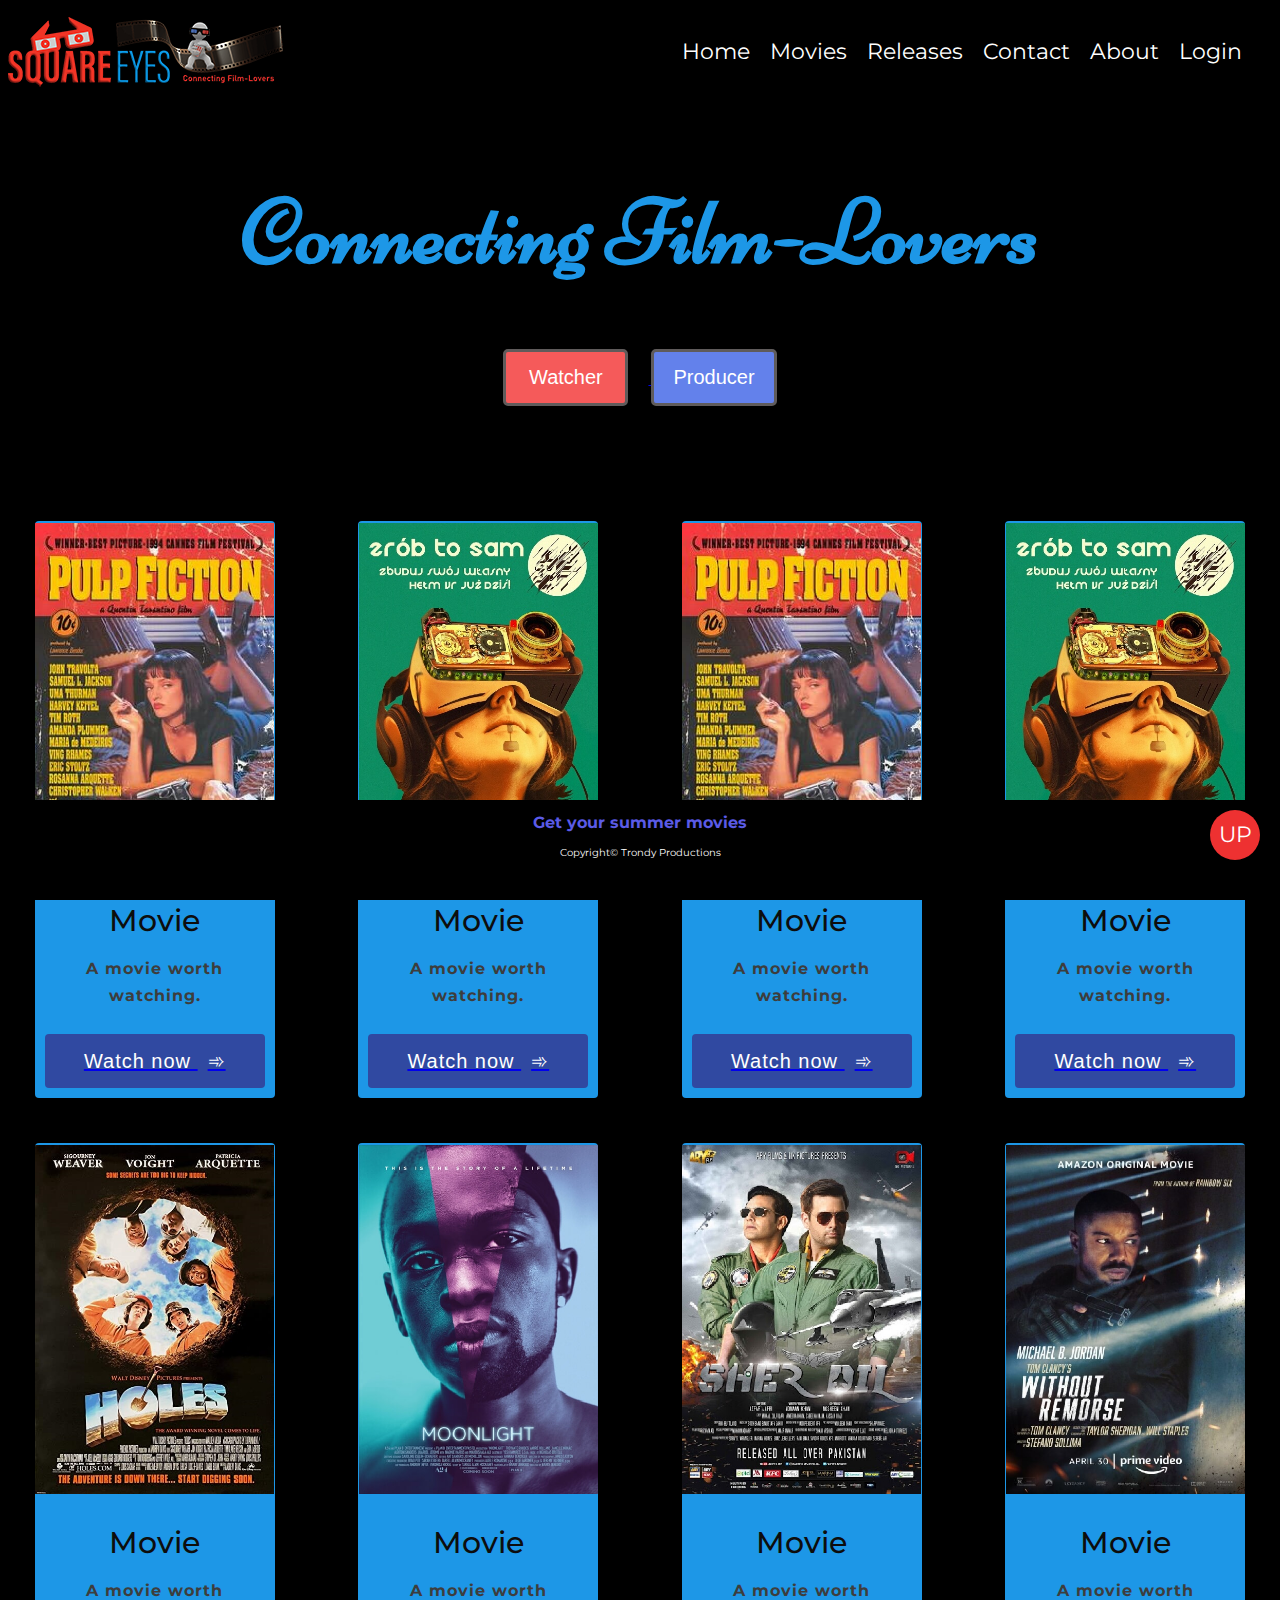
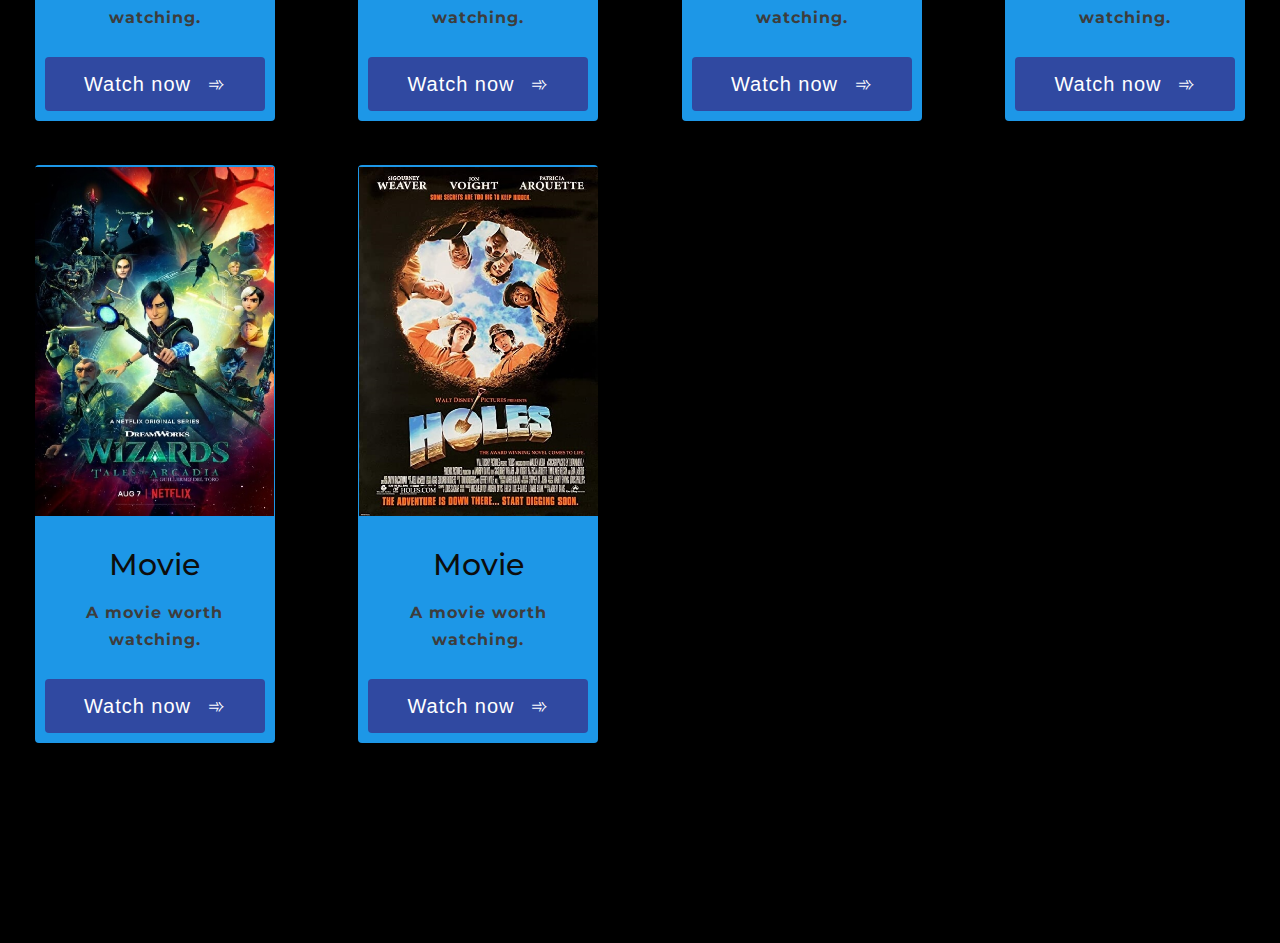
==== index.html @ c3e42aa1 "logo alt txt" ====
<!DOCTYPE html>
<html lang="en">
	<head>
		<meta charset="UTF-8" />
		<meta name="description" content="Streaming media content" />
		<meta name="keywords" content="Movies, Watch film, Share movies" />
		<meta name="author" content="Trondy" />
		<meta http-equiv="X-UA-Compatible" content="IE=edge" />
		<meta name="viewport" content="width=device-width, initial-scale=1.0" />
		<title>SquareEyes - Movies for every film lover</title>
		<meta
			name="description"
			content="Streaming high quality media content for millions of users worldwide! "
		/>

		<!-- Facebook Meta Tags -->
		<meta
			property="og:url"
			content="https://trondy-moviecentral.netlify.app/"
		/>
		<meta property="og:type" content="website" />
		<meta
			property="og:title"
			content="SquareEyes - Movies for every film lover"
		/>
		<meta
			property="og:description"
			content="Streaming high quality media content for millions of users worldwide! "
		/>
		<meta
			property="og:image"
			content="https://trondy-moviecentral.netlify.app/images/newlogo-dark.jpg"
		/>

		<!-- Twitter Meta Tags -->
		<meta name="twitter:card" content="summary_large_image" />
		<meta property="twitter:domain" content="trondy-moviecentral.netlify.app" />
		<meta
			property="twitter:url"
			content="https://trondy-moviecentral.netlify.app/"
		/>
		<meta
			name="twitter:title"
			content="SquareEyes - Movies for every film lover"
		/>
		<meta
			name="twitter:description"
			content="Streaming high quality media content for millions of users worldwide! "
		/>
		<meta
			name="twitter:image"
			content="https://trondy-moviecentral.netlify.app/images/newlogo-dark.jpg"
		/>
		<link rel="shortcut icon" type="image/png" href="Images/icon.png" />
		<link rel="stylesheet" href="/styles/nav.css" />
		<link rel="stylesheet" href="/styles/cards.css" />
		<link rel="stylesheet" href="/styles/main.css" />
		<script src="/js/script.js" defer></script>
	</head>
	<body>
		<nav class="navbar">
			<img src="images/squareeyeslogo.png" class="logo" alt="logo" />
			<a href="#" class="toggle-button">
				<span class="bar"></span>
				<span class="bar"></span>
				<span class="bar"></span>
				<span class="bar"></span>
			</a>
			<div class="navbar-links">
				<ul>
					<li><a href="index.html">Home</a></li>
					<li><a href="search.html">Movies</a></li>
					<li><a href="news.html">Releases</a></li>
					<li><a href="contact.html">Contact</a></li>
					<li><a href="about.html">About</a></li>
					<li><a href="login.html">Login</a></li>
				</ul>
			</div>
		</nav>
		<main>
			<section class="topper">
				<div class="h1slogan">
					<h1>Connecting Film-Lovers</h1>
				</div>
				<div class="btn-group">
					<a href="/login.html" target="_self">
						<button class="btn-login">Watcher</button>
					</a>
					<a href="/producer.html" target="_self">
						<button class="btn-producer">Producer</button>
					</a>
				</div>
			</section>

			<section class="grid">
				<div class="grid-item">
					<div class="card">
						<img class="card-img" src="./images/1.jpg" alt="Movie" />
						<div class="card-content">
							<h1 class="card-header">Movie</h1>
							<p class="card-text"> A movie worth watching. </p>
							<a href="/purchase.html" target="_self">
								<button class="card-btn"
									>Watch now <span>&#10174;</span></button
								></a
							>
						</div>
					</div>
				</div>
				<div class="grid-item">
					<div class="card">
						<img class="card-img" src="./images/2.jpg" alt="Movie" />
						<div class="card-content">
							<h1 class="card-header">Movie</h1>
							<p class="card-text"> A movie worth watching. </p>
							<a href="/purchase.html" target="_self">
								<button class="card-btn"
									>Watch now <span>&#10174;</span></button
								></a
							>
						</div>
					</div>
				</div>
				<div class="grid-item">
					<div class="card">
						<img class="card-img" src="./images/3.jpg" alt="Movie" />
						<div class="card-content">
							<h1 class="card-header">Movie</h1>
							<p class="card-text"> A movie worth watching. </p>
							<a href="/purchase.html" target="_self">
								<button class="card-btn"
									>Watch now <span>&#10174;</span></button
								></a
							>
						</div>
					</div>
				</div>
				<div class="grid-item">
					<div class="card">
						<img class="card-img" src="./images/4.jpg" alt="Movie" />
						<div class="card-content">
							<h1 class="card-header">Movie</h1>
							<p class="card-text"> A movie worth watching. </p>
							<a href="/purchase.html" target="_self">
								<button class="card-btn"
									>Watch now <span>&#10174;</span></button
								></a
							>
						</div>
					</div>
				</div>
				<div class="grid-item">
					<div class="card">
						<img class="card-img" src="./images/5.jpg" alt="Movie" />
						<div class="card-content">
							<h1 class="card-header">Movie</h1>
							<p class="card-text"> A movie worth watching. </p>
							<button class="card-btn">Watch now <span>&#10174;</span></button>
						</div>
					</div>
				</div>
				<div class="grid-item">
					<div class="card">
						<img class="card-img" src="./images/6.jpg" alt="Movie" />
						<div class="card-content">
							<h1 class="card-header">Movie</h1>
							<p class="card-text"> A movie worth watching. </p>
							<button class="card-btn">Watch now <span>&#10174;</span></button>
						</div>
					</div>
				</div>
				<div class="grid-item">
					<div class="card">
						<img class="card-img" src="./images/7.jpg" alt="Movie" />
						<div class="card-content">
							<h1 class="card-header">Movie</h1>
							<p class="card-text"> A movie worth watching. </p>
							<button class="card-btn">Watch now <span>&#10174;</span></button>
						</div>
					</div>
				</div>
				<div class="grid-item">
					<div class="card">
						<img class="card-img" src="./images/8.jpg" alt="Movie" />
						<div class="card-content">
							<h1 class="card-header">Movie</h1>
							<p class="card-text"> A movie worth watching. </p>
							<button class="card-btn">Watch now <span>&#10174;</span></button>
						</div>
					</div>
				</div>
				<div class="grid-item">
					<div class="card">
						<img class="card-img" src="./images/9.jpg" alt="Movie" />
						<div class="card-content">
							<h1 class="card-header">Movie</h1>
							<p class="card-text"> A movie worth watching. </p>
							<button class="card-btn">Watch now <span>&#10174;</span></button>
						</div>
					</div>
				</div>
				<div class="grid-item">
					<div class="card">
						<img class="card-img" src="./images/10.jpg" alt="Movie" />
						<div class="card-content">
							<h1 class="card-header">Movie</h1>
							<p class="card-text"> A movie worth watching. </p>
							<button class="card-btn">Watch now <span>&#10174;</span></button>
						</div>
					</div>
				</div>
			</section>
		</main>

		<footer>
			<section class="footer">
				<div>
					<h2 class="h2footer">Get your summer movies</h2>
					<p>Copyright&copy; Trondy Productions</p>
				</div>
			</section>
			<a class="gotop-btn" href="#">UP</a>
		</footer>
	</body>
</html>
---- styles/nav.css ----
@import url("https://fonts.googleapis.com/css2?family=Montserrat:ital,wght@0,700;1,600&display=swap");

html {
  box-sizing: border-box;
  font-size: 62.5%;
  scroll-behavior: smooth;
}

body {
  background-color: #000000;
  font-family: "Montserrat", sans-serif;
}
.navbar {
  display: flex;
  position: relative;
  justify-content: space-between;
  align-items: center;
  background-color: #000000;
  color: white;
  font-size: 22px;
}
.logo {
  display: flex;
  margin-right: 20px;
  cursor: pointer;
}

.navbar-links {
  height: 100%;
}

.navbar-links ul {
  display: flex;
  margin: 20px;
  padding: 0;
}

.navbar-links li {
  list-style: none;
}

.navbar-links li a {
  display: block;
  text-decoration: none;
  color: white;
  padding: 1rem;
}

.navbar-links li:hover,
.navbar-links.active {
  background-color: #b11421;
  border-radius: 5px;
}

.toggle-button {
  margin: 20px;
  position: absolute;
  top: 0.75rem;
  right: 1rem;
  display: none;
  flex-direction: column;
  justify-content: space-between;
  width: 28px;
  height: 28px;
}

.toggle-button .bar {
  height: 3px;
  width: 100%;
  background-color: white;
  border-radius: 10px;
}
.footer {
  display: block;
  place-items: center;
  position: fixed;
  left: 0;
  bottom: 0;
  width: 100%;
  height: 100px;
  background-color: black;
  color: white;
  font-family: "Montserrat", sans-serif;
  font-size: 10px;
  text-align: center;
}

.h2footer {
  font-size: 16px;
  color: #5b5be7;
}
.gotop-btn{
  position: fixed;
  width: 50px;
  height: 50px;
  background: #ee3131;
  bottom: 40px;
  right: 20px;
  border-radius: 25px;

  text-decoration: none;
  text-align: center;
  line-height: 50px;
  color: white;
  font-size: 22px;
}

/*----------------- separating the code -------*/

@media (max-width: 950px) {
  .navbar-links {
    font-size: 16px;
  }
  .logo {
    margin-left: 5px;
    margin-top: 5px;
    margin-bottom: 15px;
    width: 200px;
  }

@media (max-width: 730px) {
  .logo {
    margin-left: 5px;
    margin-top: 10px;
    width: 200px;
  }
  .navbar {
    flex-direction: column;
    align-items: flex-start;
  }

  .toggle-button {
    display: flex;
    margin-top: 20px;
    margin-right: 20px;
  }

  .navbar-links {
    display: none;
    width: 100%;
  }

  .navbar-links ul {
    width: 100%;
    flex-direction: column;
    font-size: 20px;
    line-height: 50px;
    text-decoration: underline;
  }

  .navbar-links ul li {
    text-align: center;
  }

  .navbar-links ul li a {
    padding: 0.5rem 1rem;
  }

  .navbar-links.active {
    display: flex;
  }

}
---- styles/cards.css ----
@import url("https://fonts.googleapis.com/css2?family=Montserrat:ital,wght@0,700;1,600&display=swap");

html {
	box-sizing: border-box;
	font-size: 62.5%;
}

body {
	background-color: #000000;
	font-family: "Montserrat", sans-serif;
	min-height: 100vh;
}

.grid {
	display: grid;
	margin-bottom: 200px;
	margin-top: 100px;
	justify-content: space-evenly;
	gap: 3rem;
	grid-template-columns: repeat(auto-fit, minmax(25rem, 1fr));
	align-items: center;
}

.grid-item {
	background-color: #1d97e7;
	border-radius: 0.4rem;
	overflow: hidden;
	/*box-shadow: 0 3rem 6rem #000000;*/
	cursor: pointer;
	transition: 0.5s;
	max-width: 240px;
	margin: 5% auto 0 auto;
}

.card {
	display: flex;
	flex-direction: column;
	max-height: 650px;
	max-width: 320px;
}

.card-img {
	display: block;
	width: auto;
	height: 349px;
	margin-top: 2px;
	object-fit: scale-down;
}

.card-content {
	padding: 1rem;
}

.card-header {
	font-family: "Montserrat", sans-serif;
	text-align: center;
	font-size: 3rem;
	font-weight: 500;
	color: #0d0d0d;
	margin-bottom: 1.5rem;
}

.card-text {
	font-family: "Montserrat", sans-serif;
	text-align: center;
	font-weight: bold;
	font-size: 1.6rem;
	letter-spacing: 0.1rem;
	line-height: 1.7;
	color: #3d3d3d;
	margin-bottom: 2.5rem;
}

.card-btn {
	display: block;
	width: 100%;
	padding: 1.5rem;
	font-size: 2rem;
	text-align: center;
	color: #ffffff;
	background-color: #3049a1;
	border: none;
	border-radius: 0.4rem;
	transition: 0.2s;
	cursor: pointer;
	letter-spacing: 0.1rem;
}

.card-btn span {
	margin-left: 1rem;
	transition: 0.2s;
}

.card-btn:hover,
.card-btn:active {
	background-color: #d81a00f6;
}

.card-btn:hover span,
.card-btn:active span {
	margin-left: 1.5rem;
}
@media only screen and (max-width: 550px) {
	.grid-item {
		width: 75%;
		padding-bottom: 40px;
		margin-bottom: 10em;
	}
	.card-img {
		display: block;
		width: auto;
		height: 349px;
		margin-top: 2px;
		object-fit: scale-down;
	}
	.grid {
		grid-template-columns: 1fr;
		grid-template-rows: 1fr 1fr 1fr 1fr 1fr 1fr;
		gap: 1rem;
	}
}
---- styles/main.css ----
@import url("https://fonts.googleapis.com/css2?family=Montserrat:ital,wght@0,700;1,600&display=swap");
@import url("https://fonts.googleapis.com/css2?family=Niconne&display=swap");
html {
	box-sizing: border-box;
	font-size: 62.5%;
}

body {
	background-color: #000000;
	font-family: "Montserrat", sans-serif;
}
.h1slogan {
	color: #1d97e7;
	font-family: "Niconne", cursive;
	font-size: 46px;
	text-align: center;
}
.btn-login {
	position: relative;
	background-color: #f55a5a;
	border: 3px solid #5f5b5b;
	color: #ffffff;
	font-size: 20px;
	width: 125px;
	padding: 14px 19px;
	cursor: pointer;
	border-radius: 5px;
	margin-right: 20px;
}
.btn-producer {
	position: relative;
	background-color: #6381eb;
	border: 3px solid #5f5b5b;
	color: #ffffff;
	font-size: 20px;
	padding: 14px 19px;
	cursor: pointer;
	border-radius: 5px;
}
.topper {
	display: grid;
	place-items: center;
	margin-top: 20px;
}

.btn-group button:hover {
	background-color: #bb1e2b;
}

@media (max-width: 650px) {
	.btn-group button {
		margin-top: 25px;
		width: fit-content;
		height: fit-content;
		font-size: 14px;
	}
	.topper {
		margin-top: 20px;
	}
	.h1slogan {
		font-size: 20px;
	}
}
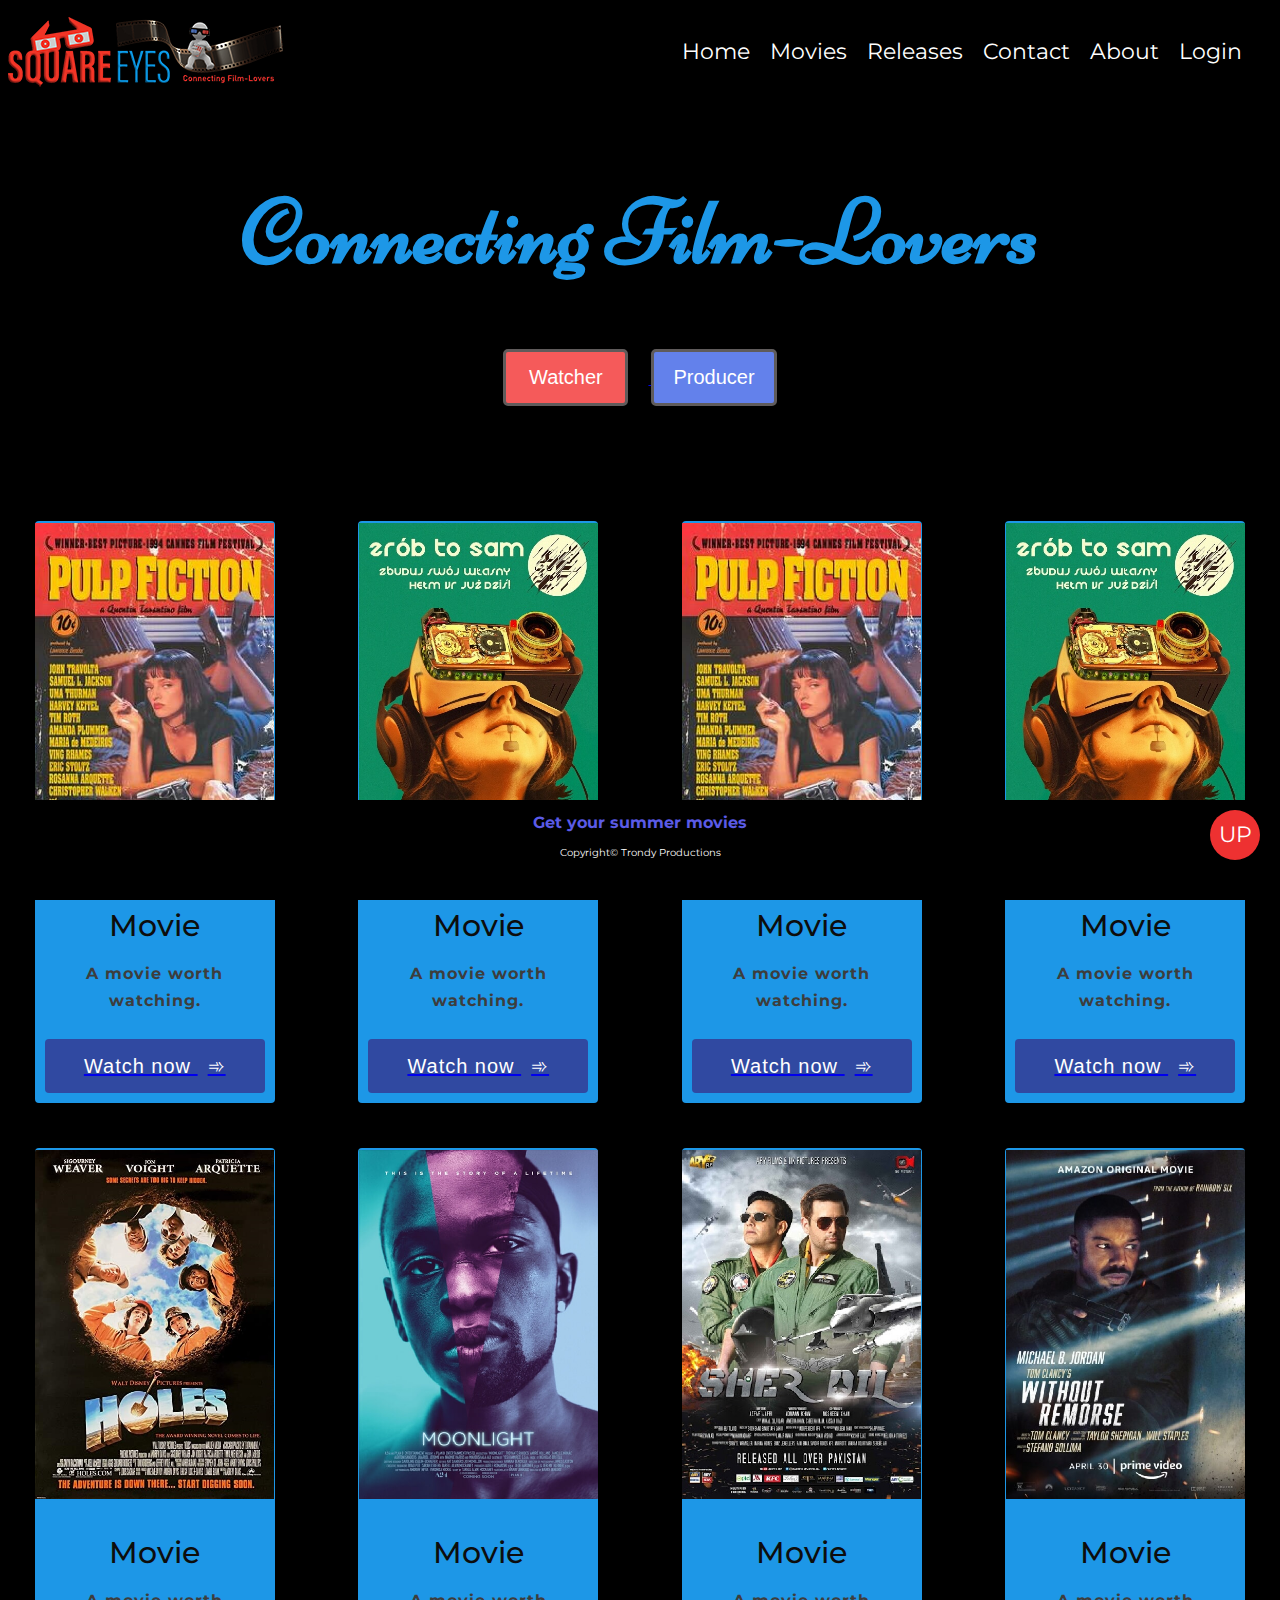
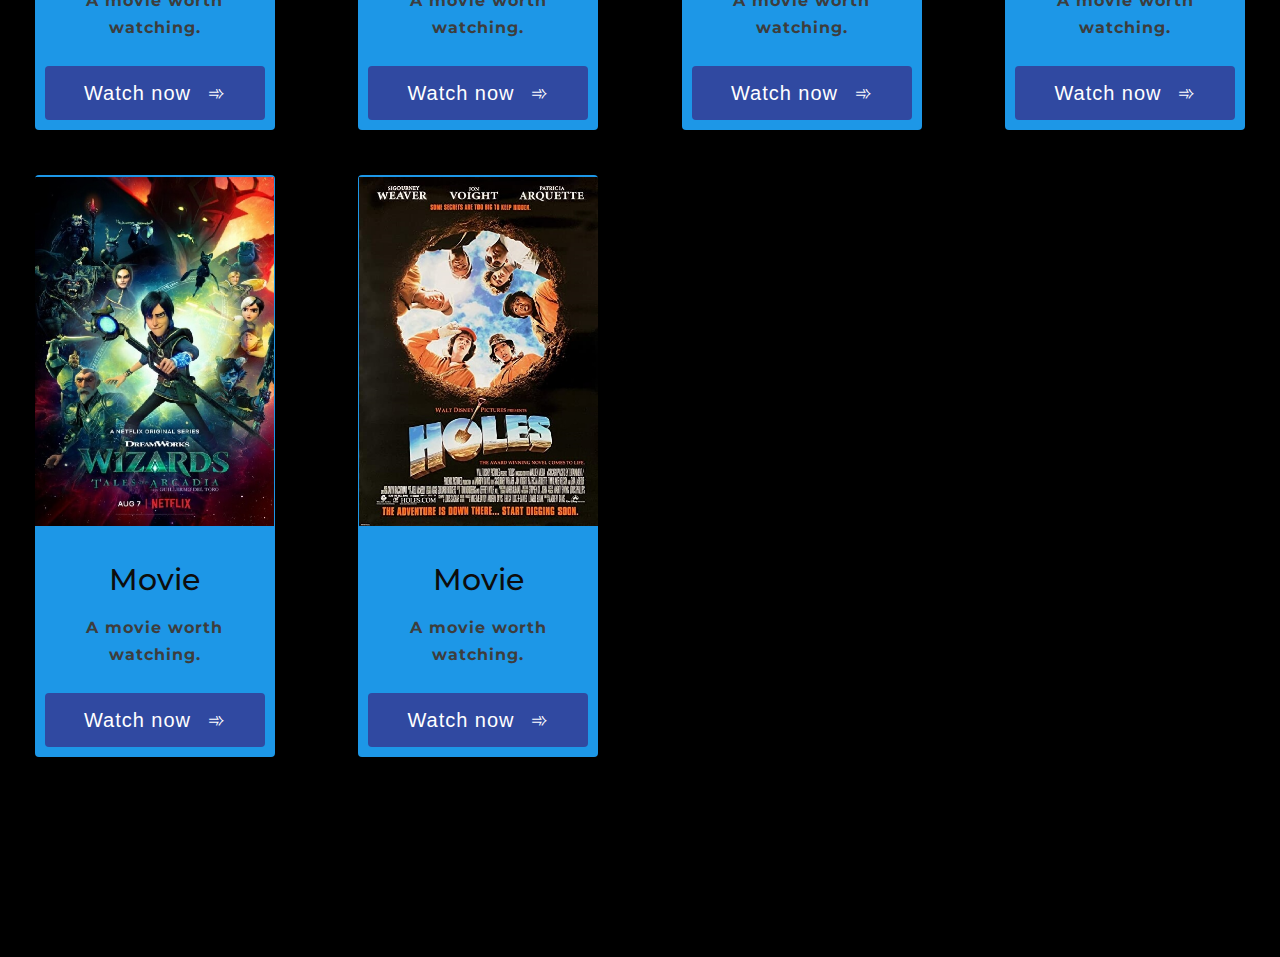
==== commit cf26d4fc: "fixed heading" ====
--- a/index.html
+++ b/index.html
@@ -97,7 +97,7 @@
 					<div class="card">
 						<img class="card-img" src="./images/1.jpg" alt="Movie" />
 						<div class="card-content">
-							<h1 class="card-header">Movie</h1>
+							<h2 class="card-header">Movie</h2>
 							<p class="card-text"> A movie worth watching. </p>
 							<a href="/purchase.html" target="_self">
 								<button class="card-btn"
@@ -111,7 +111,7 @@
 					<div class="card">
 						<img class="card-img" src="./images/2.jpg" alt="Movie" />
 						<div class="card-content">
-							<h1 class="card-header">Movie</h1>
+							<h2 class="card-header">Movie</h2>
 							<p class="card-text"> A movie worth watching. </p>
 							<a href="/purchase.html" target="_self">
 								<button class="card-btn"
@@ -125,7 +125,7 @@
 					<div class="card">
 						<img class="card-img" src="./images/3.jpg" alt="Movie" />
 						<div class="card-content">
-							<h1 class="card-header">Movie</h1>
+							<h2 class="card-header">Movie</h2>
 							<p class="card-text"> A movie worth watching. </p>
 							<a href="/purchase.html" target="_self">
 								<button class="card-btn"
@@ -139,7 +139,7 @@
 					<div class="card">
 						<img class="card-img" src="./images/4.jpg" alt="Movie" />
 						<div class="card-content">
-							<h1 class="card-header">Movie</h1>
+							<h2 class="card-header">Movie</h2>
 							<p class="card-text"> A movie worth watching. </p>
 							<a href="/purchase.html" target="_self">
 								<button class="card-btn"
@@ -153,7 +153,7 @@
 					<div class="card">
 						<img class="card-img" src="./images/5.jpg" alt="Movie" />
 						<div class="card-content">
-							<h1 class="card-header">Movie</h1>
+							<h2 class="card-header">Movie</h2>
 							<p class="card-text"> A movie worth watching. </p>
 							<button class="card-btn">Watch now <span>&#10174;</span></button>
 						</div>
@@ -163,7 +163,7 @@
 					<div class="card">
 						<img class="card-img" src="./images/6.jpg" alt="Movie" />
 						<div class="card-content">
-							<h1 class="card-header">Movie</h1>
+							<h2 class="card-header">Movie</h2>
 							<p class="card-text"> A movie worth watching. </p>
 							<button class="card-btn">Watch now <span>&#10174;</span></button>
 						</div>
@@ -173,7 +173,7 @@
 					<div class="card">
 						<img class="card-img" src="./images/7.jpg" alt="Movie" />
 						<div class="card-content">
-							<h1 class="card-header">Movie</h1>
+							<h2 class="card-header">Movie</h2>
 							<p class="card-text"> A movie worth watching. </p>
 							<button class="card-btn">Watch now <span>&#10174;</span></button>
 						</div>
@@ -183,7 +183,7 @@
 					<div class="card">
 						<img class="card-img" src="./images/8.jpg" alt="Movie" />
 						<div class="card-content">
-							<h1 class="card-header">Movie</h1>
+							<h2 class="card-header">Movie</h2>
 							<p class="card-text"> A movie worth watching. </p>
 							<button class="card-btn">Watch now <span>&#10174;</span></button>
 						</div>
@@ -193,7 +193,7 @@
 					<div class="card">
 						<img class="card-img" src="./images/9.jpg" alt="Movie" />
 						<div class="card-content">
-							<h1 class="card-header">Movie</h1>
+							<h2 class="card-header">Movie</h2>
 							<p class="card-text"> A movie worth watching. </p>
 							<button class="card-btn">Watch now <span>&#10174;</span></button>
 						</div>
@@ -203,7 +203,7 @@
 					<div class="card">
 						<img class="card-img" src="./images/10.jpg" alt="Movie" />
 						<div class="card-content">
-							<h1 class="card-header">Movie</h1>
+							<h2 class="card-header">Movie</h2>
 							<p class="card-text"> A movie worth watching. </p>
 							<button class="card-btn">Watch now <span>&#10174;</span></button>
 						</div>
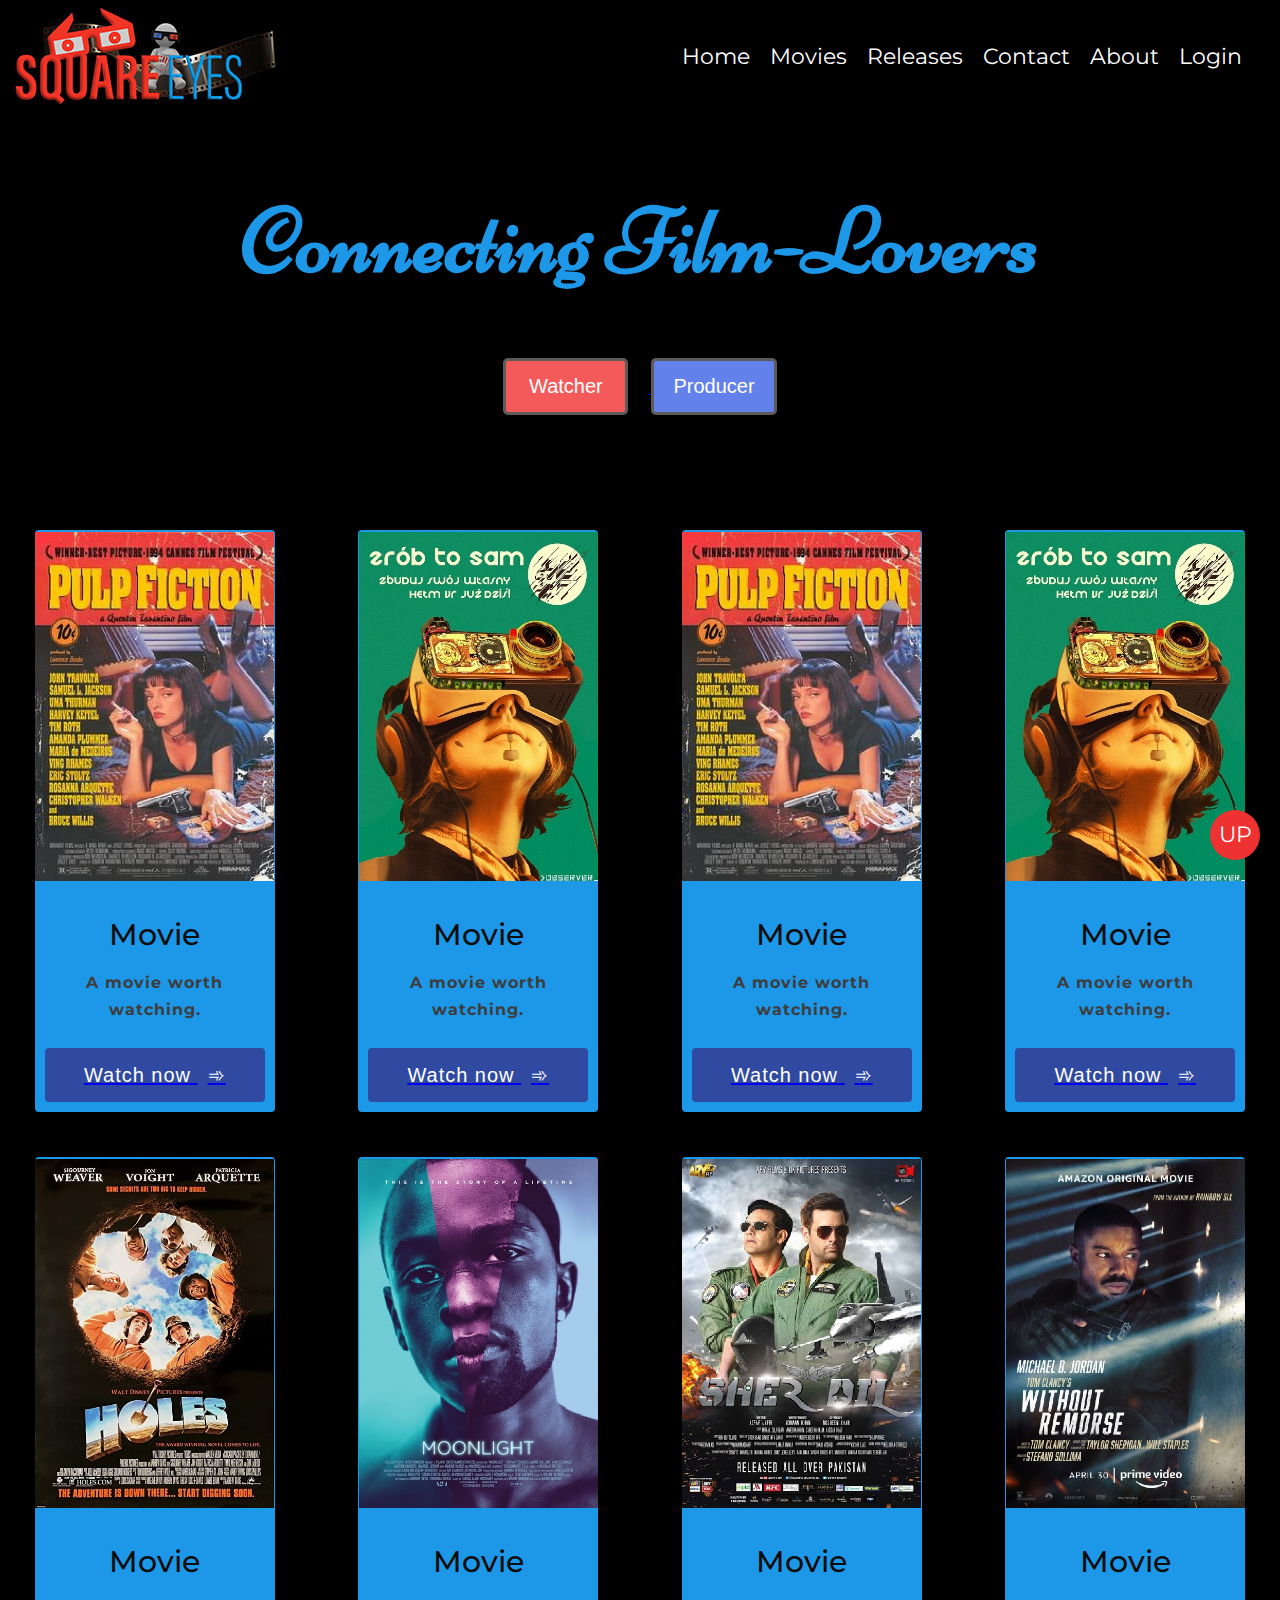
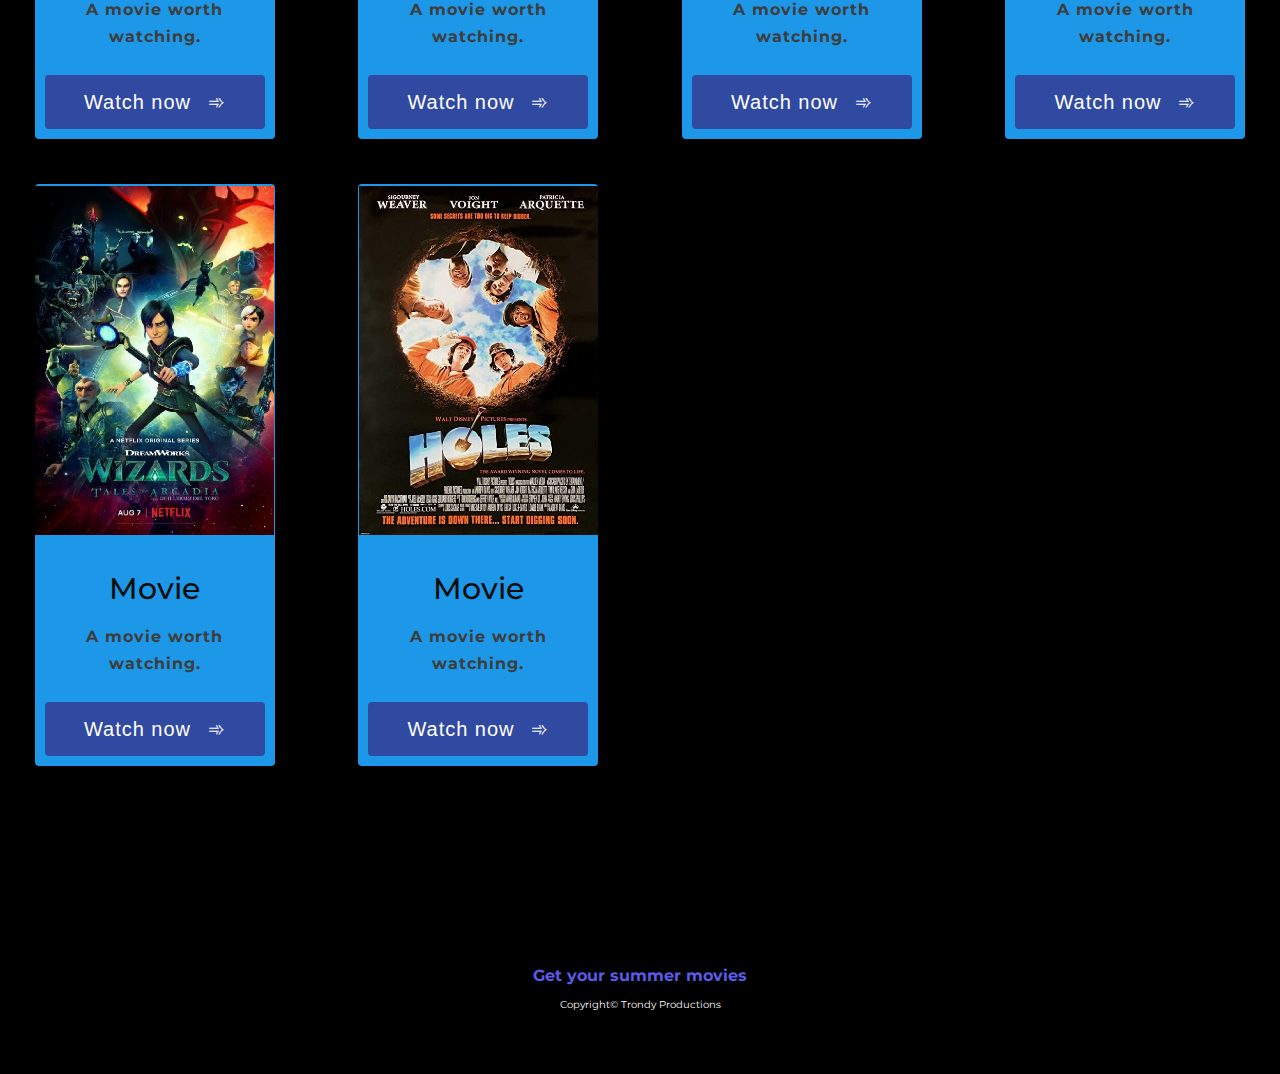
==== commit af7766df: "meta limited" ====
--- a/index.html
+++ b/index.html
@@ -7,49 +7,10 @@
 		<meta name="author" content="Trondy" />
 		<meta http-equiv="X-UA-Compatible" content="IE=edge" />
 		<meta name="viewport" content="width=device-width, initial-scale=1.0" />
-		<title>SquareEyes - Movies for every film lover</title>
+		<title>SquareEyes - Connecting Film-Lovers</title>
 		<meta
 			name="description"
-			content="Streaming high quality media content for millions of users worldwide! "
-		/>
-
-		<!-- Facebook Meta Tags -->
-		<meta
-			property="og:url"
-			content="https://trondy-moviecentral.netlify.app/"
-		/>
-		<meta property="og:type" content="website" />
-		<meta
-			property="og:title"
-			content="SquareEyes - Movies for every film lover"
-		/>
-		<meta
-			property="og:description"
-			content="Streaming high quality media content for millions of users worldwide! "
-		/>
-		<meta
-			property="og:image"
-			content="https://trondy-moviecentral.netlify.app/images/newlogo-dark.jpg"
-		/>
-
-		<!-- Twitter Meta Tags -->
-		<meta name="twitter:card" content="summary_large_image" />
-		<meta property="twitter:domain" content="trondy-moviecentral.netlify.app" />
-		<meta
-			property="twitter:url"
-			content="https://trondy-moviecentral.netlify.app/"
-		/>
-		<meta
-			name="twitter:title"
-			content="SquareEyes - Movies for every film lover"
-		/>
-		<meta
-			name="twitter:description"
-			content="Streaming high quality media content for millions of users worldwide! "
-		/>
-		<meta
-			name="twitter:image"
-			content="https://trondy-moviecentral.netlify.app/images/newlogo-dark.jpg"
+			content="Streaming high quality media content for millions of users worldwide"
 		/>
 		<link rel="shortcut icon" type="image/png" href="Images/icon.png" />
 		<link rel="stylesheet" href="/styles/nav.css" />
--- a/styles/nav.css
+++ b/styles/nav.css
@@ -9,6 +9,7 @@
 body {
   background-color: #000000;
   font-family: "Montserrat", sans-serif;
+  min-height: 100vh;
 }
 .navbar {
   display: flex;
@@ -73,7 +74,6 @@
 .footer {
   display: block;
   place-items: center;
-  position: fixed;
   left: 0;
   bottom: 0;
   width: 100%;
@@ -159,5 +159,5 @@
   .navbar-links.active {
     display: flex;
   }
-
+  
 }--- a/styles/main.css
+++ b/styles/main.css
@@ -8,6 +8,7 @@
 body {
 	background-color: #000000;
 	font-family: "Montserrat", sans-serif;
+	min-height: 100vh;
 }
 .h1slogan {
 	color: #1d97e7;
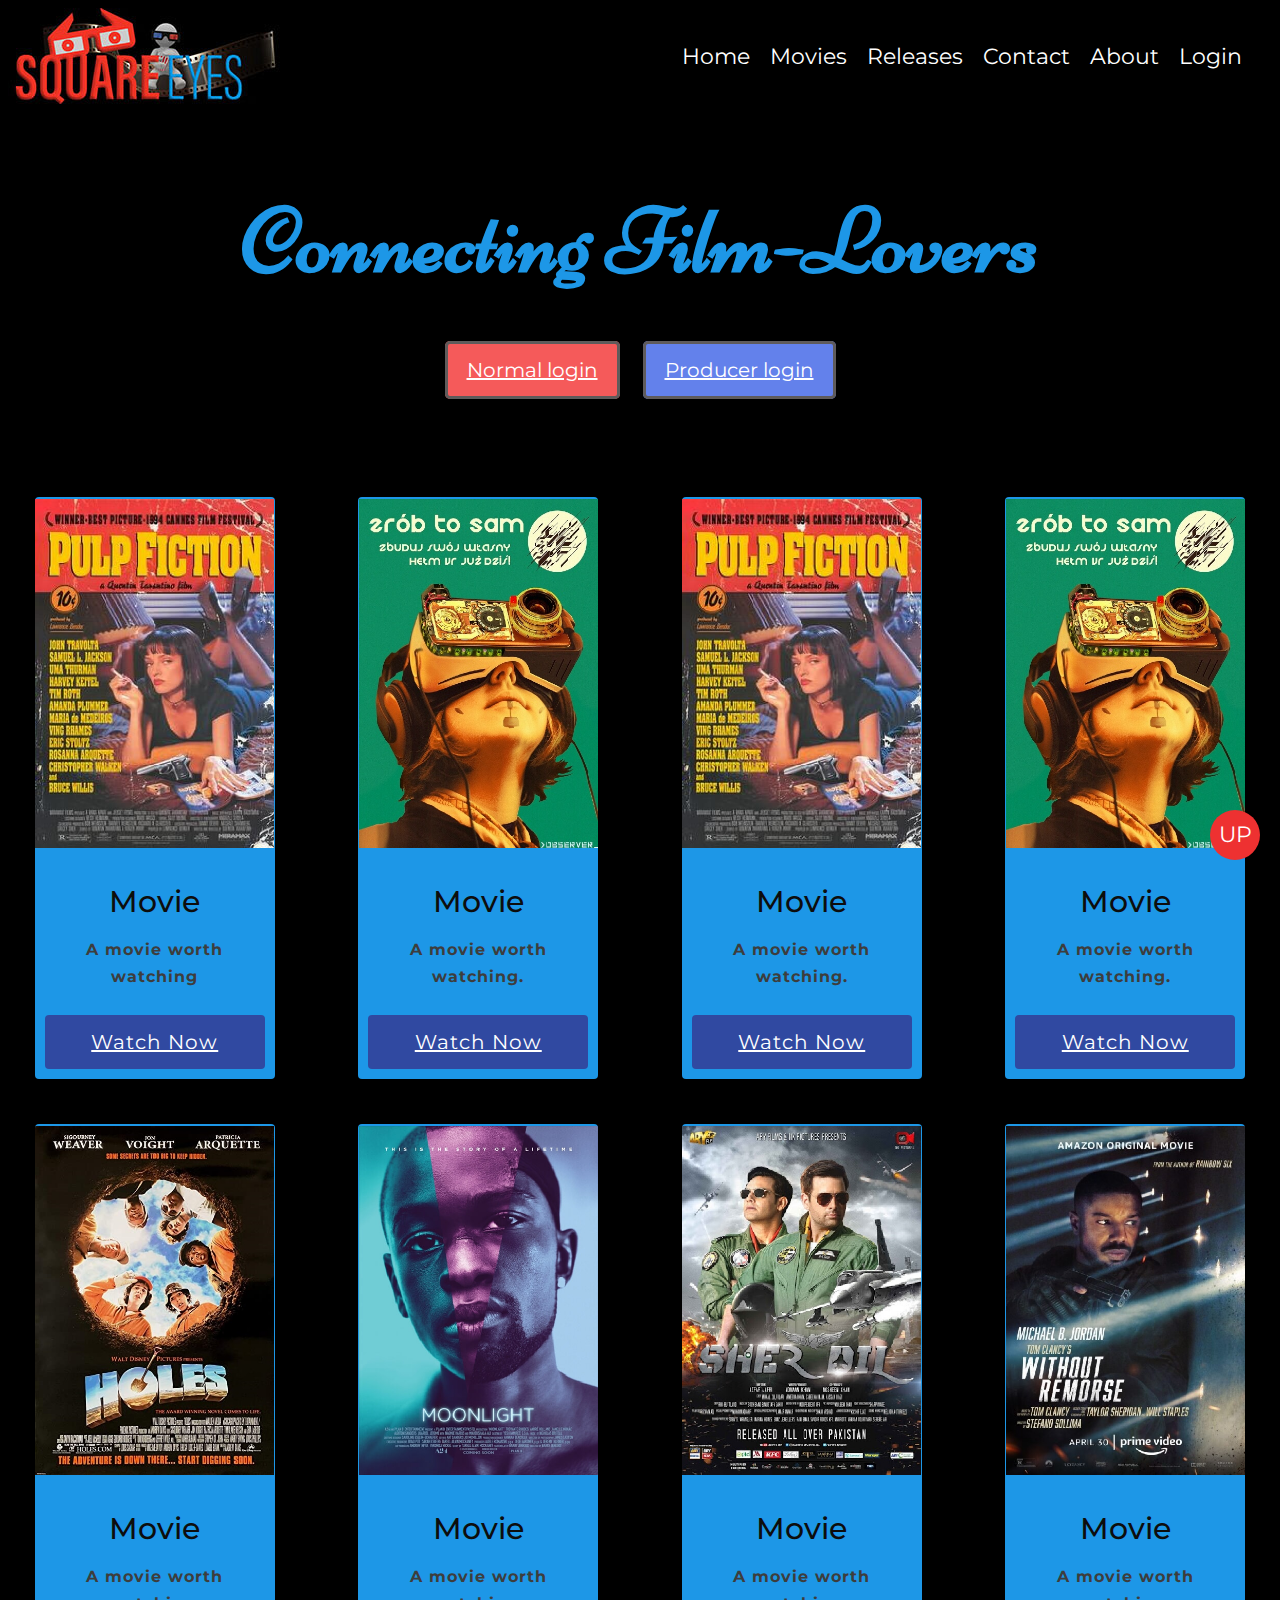
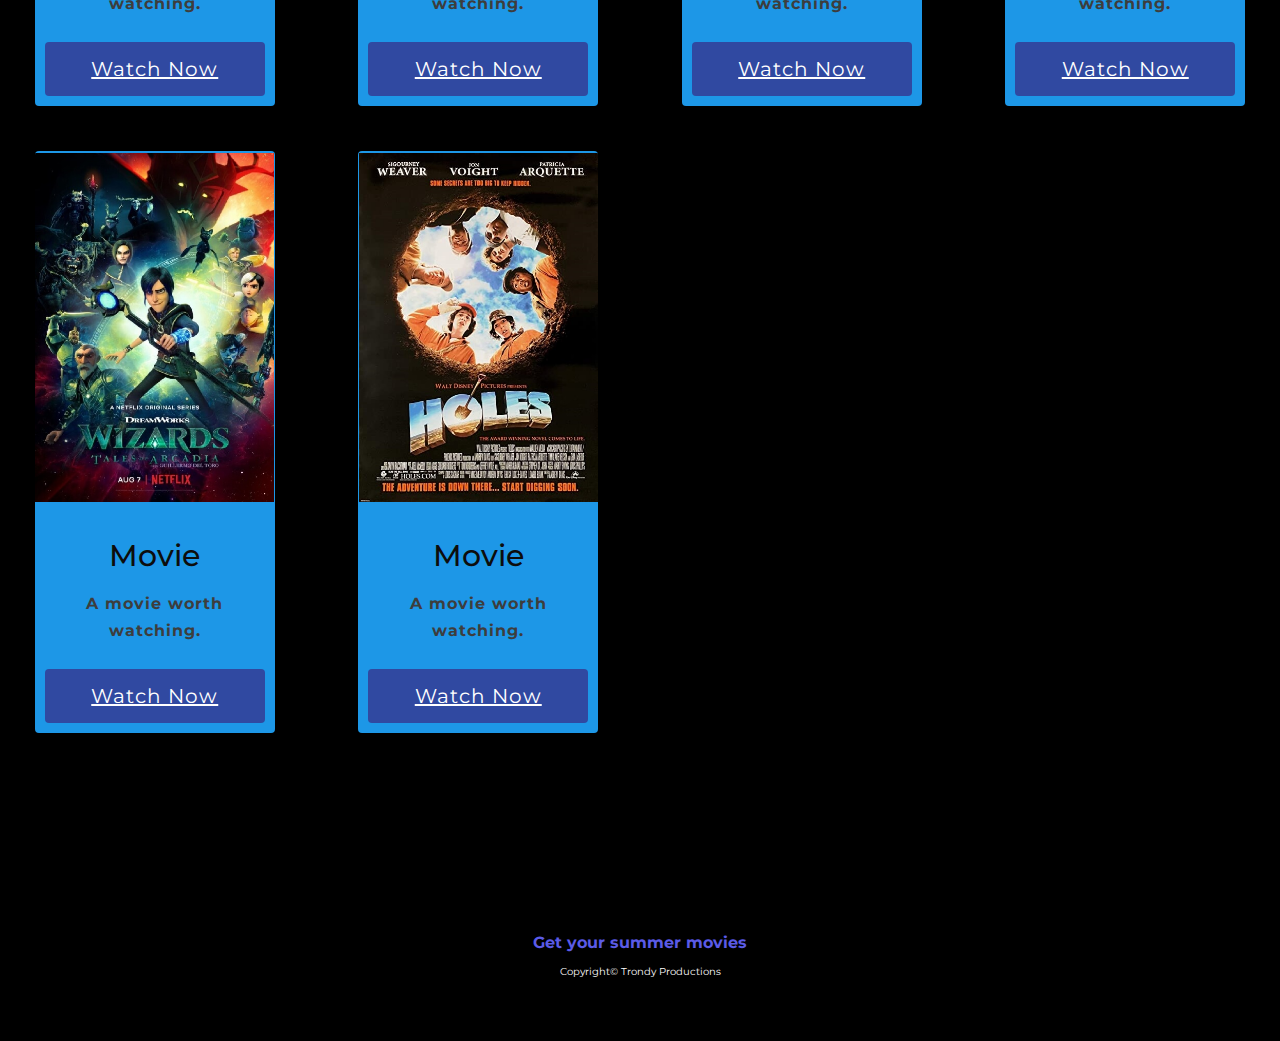
==== commit 4e642036: "index" ====
--- a/index.html
+++ b/index.html
@@ -44,12 +44,8 @@
 					<h1>Connecting Film-Lovers</h1>
 				</div>
 				<div class="btn-group">
-					<a href="/login.html" target="_self">
-						<button class="btn-login">Watcher</button>
-					</a>
-					<a href="/producer.html" target="_self">
-						<button class="btn-producer">Producer</button>
-					</a>
+					<a href="/login.html" class="btn-login">Normal login</a>
+					<a href="/producer.html" class="btn-producer">Producer login</a>
 				</div>
 			</section>
 
@@ -59,12 +55,8 @@
 						<img class="card-img" src="./images/1.jpg" alt="Movie" />
 						<div class="card-content">
 							<h2 class="card-header">Movie</h2>
-							<p class="card-text"> A movie worth watching. </p>
-							<a href="/purchase.html" target="_self">
-								<button class="card-btn"
-									>Watch now <span>&#10174;</span></button
-								></a
-							>
+							<p class="card-text"> A movie worth watching </p>
+							<a href="/purchase.html" class="card-btn">Watch Now</a>
 						</div>
 					</div>
 				</div>
@@ -74,11 +66,7 @@
 						<div class="card-content">
 							<h2 class="card-header">Movie</h2>
 							<p class="card-text"> A movie worth watching. </p>
-							<a href="/purchase.html" target="_self">
-								<button class="card-btn"
-									>Watch now <span>&#10174;</span></button
-								></a
-							>
+							<a href="/purchase.html" class="card-btn">Watch Now</a>
 						</div>
 					</div>
 				</div>
@@ -88,11 +76,7 @@
 						<div class="card-content">
 							<h2 class="card-header">Movie</h2>
 							<p class="card-text"> A movie worth watching. </p>
-							<a href="/purchase.html" target="_self">
-								<button class="card-btn"
-									>Watch now <span>&#10174;</span></button
-								></a
-							>
+							<a href="/purchase.html" class="card-btn">Watch Now</a>
 						</div>
 					</div>
 				</div>
@@ -102,11 +86,7 @@
 						<div class="card-content">
 							<h2 class="card-header">Movie</h2>
 							<p class="card-text"> A movie worth watching. </p>
-							<a href="/purchase.html" target="_self">
-								<button class="card-btn"
-									>Watch now <span>&#10174;</span></button
-								></a
-							>
+							<a href="/purchase.html" class="card-btn">Watch Now</a>
 						</div>
 					</div>
 				</div>
@@ -116,7 +96,7 @@
 						<div class="card-content">
 							<h2 class="card-header">Movie</h2>
 							<p class="card-text"> A movie worth watching. </p>
-							<button class="card-btn">Watch now <span>&#10174;</span></button>
+							<a href="/purchase.html" class="card-btn">Watch Now</a>
 						</div>
 					</div>
 				</div>
@@ -126,7 +106,7 @@
 						<div class="card-content">
 							<h2 class="card-header">Movie</h2>
 							<p class="card-text"> A movie worth watching. </p>
-							<button class="card-btn">Watch now <span>&#10174;</span></button>
+							<a href="/purchase.html" class="card-btn">Watch Now</a>
 						</div>
 					</div>
 				</div>
@@ -136,7 +116,7 @@
 						<div class="card-content">
 							<h2 class="card-header">Movie</h2>
 							<p class="card-text"> A movie worth watching. </p>
-							<button class="card-btn">Watch now <span>&#10174;</span></button>
+							<a href="/purchase.html" class="card-btn">Watch Now</a>
 						</div>
 					</div>
 				</div>
@@ -146,7 +126,7 @@
 						<div class="card-content">
 							<h2 class="card-header">Movie</h2>
 							<p class="card-text"> A movie worth watching. </p>
-							<button class="card-btn">Watch now <span>&#10174;</span></button>
+							<a href="/purchase.html" class="card-btn">Watch Now</a>
 						</div>
 					</div>
 				</div>
@@ -156,7 +136,7 @@
 						<div class="card-content">
 							<h2 class="card-header">Movie</h2>
 							<p class="card-text"> A movie worth watching. </p>
-							<button class="card-btn">Watch now <span>&#10174;</span></button>
+							<a href="/purchase.html" class="card-btn">Watch Now</a>
 						</div>
 					</div>
 				</div>
@@ -166,7 +146,7 @@
 						<div class="card-content">
 							<h2 class="card-header">Movie</h2>
 							<p class="card-text"> A movie worth watching. </p>
-							<button class="card-btn">Watch now <span>&#10174;</span></button>
+							<a href="/purchase.html" class="card-btn">Watch Now</a>
 						</div>
 					</div>
 				</div>
--- a/styles/cards.css
+++ b/styles/cards.css
@@ -73,7 +73,6 @@
 
 .card-btn {
 	display: block;
-	width: 100%;
 	padding: 1.5rem;
 	font-size: 2rem;
 	text-align: center;
@@ -86,20 +85,11 @@
 	letter-spacing: 0.1rem;
 }
 
-.card-btn span {
-	margin-left: 1rem;
-	transition: 0.2s;
-}
-
 .card-btn:hover,
 .card-btn:active {
 	background-color: #d81a00f6;
 }
 
-.card-btn:hover span,
-.card-btn:active span {
-	margin-left: 1.5rem;
-}
 @media only screen and (max-width: 550px) {
 	.grid-item {
 		width: 75%;
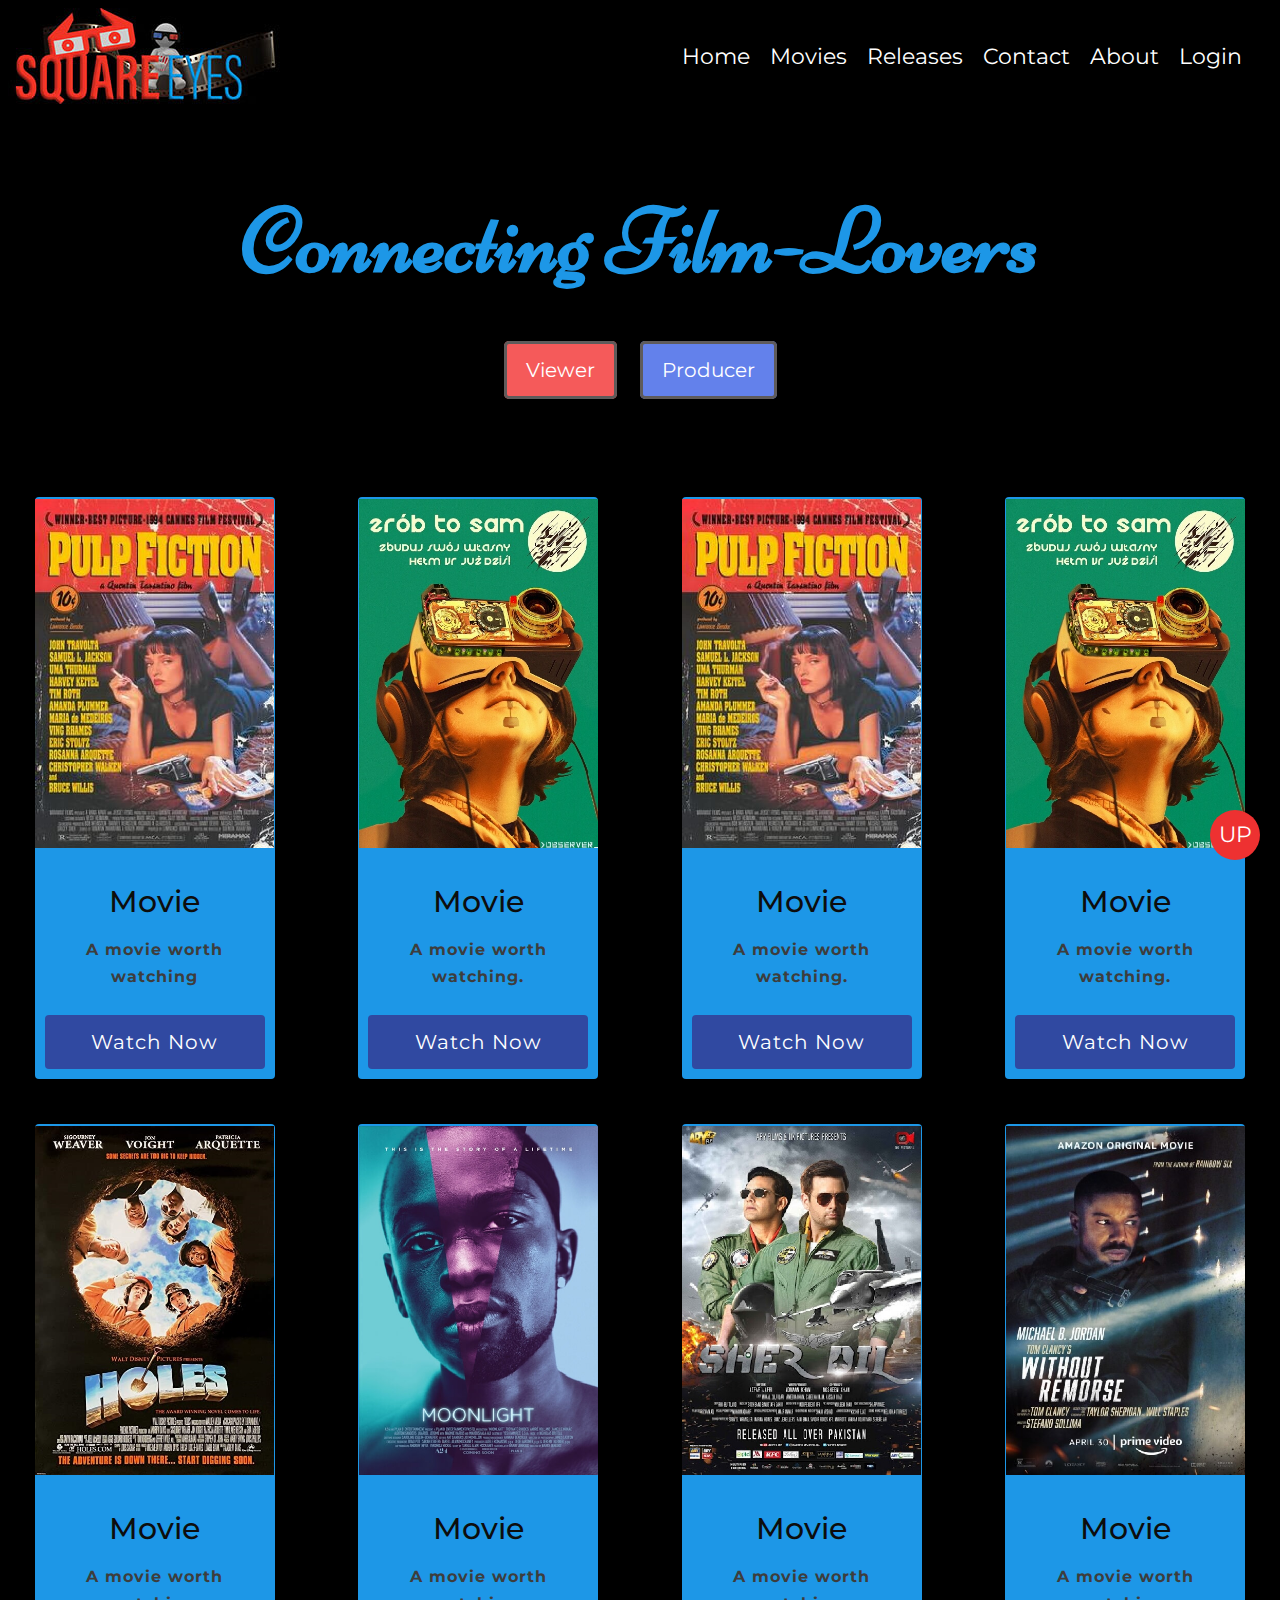
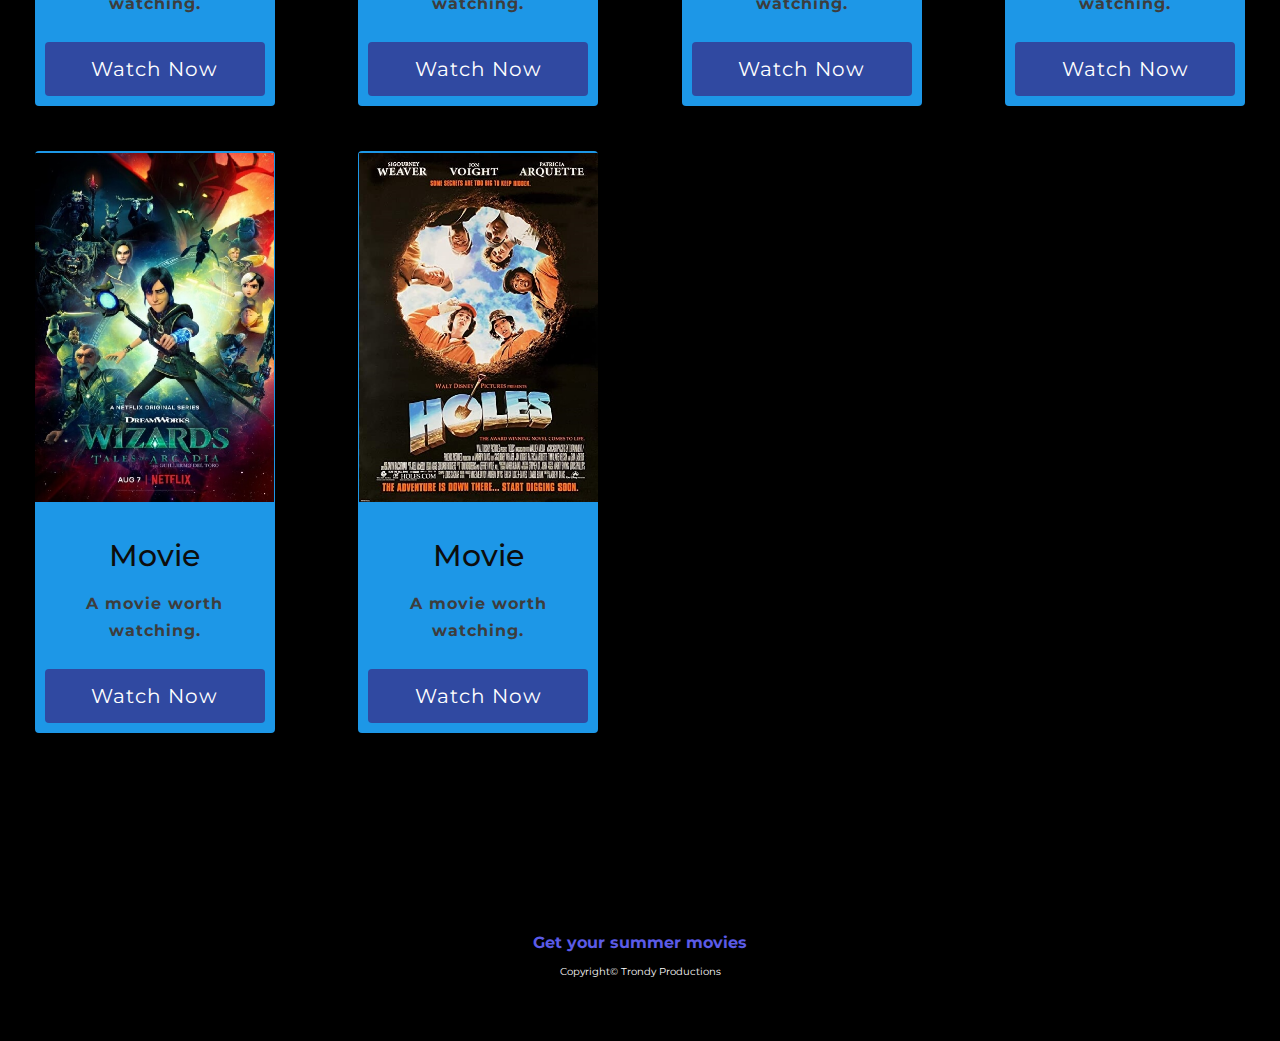
==== commit 5ef5223c: "settings and fixing name tags" ====
--- a/index.html
+++ b/index.html
@@ -2,7 +2,6 @@
 <html lang="en">
 	<head>
 		<meta charset="UTF-8" />
-		<meta name="description" content="Streaming media content" />
 		<meta name="keywords" content="Movies, Watch film, Share movies" />
 		<meta name="author" content="Trondy" />
 		<meta http-equiv="X-UA-Compatible" content="IE=edge" />
@@ -44,8 +43,8 @@
 					<h1>Connecting Film-Lovers</h1>
 				</div>
 				<div class="btn-group">
-					<a href="/login.html" class="btn-login">Normal login</a>
-					<a href="/producer.html" class="btn-producer">Producer login</a>
+					<a href="/login.html" class="btn-login">Viewer</a>
+					<a href="/producer.html" class="btn-producer">Producer</a>
 				</div>
 			</section>
 
--- a/styles/cards.css
+++ b/styles/cards.css
@@ -83,6 +83,7 @@
 	transition: 0.2s;
 	cursor: pointer;
 	letter-spacing: 0.1rem;
+	text-decoration: none;
 }
 
 .card-btn:hover,
--- a/styles/main.css
+++ b/styles/main.css
@@ -27,6 +27,7 @@
 	cursor: pointer;
 	border-radius: 5px;
 	margin-right: 20px;
+	text-decoration: none;
 }
 .btn-producer {
 	position: relative;
@@ -37,6 +38,7 @@
 	padding: 14px 19px;
 	cursor: pointer;
 	border-radius: 5px;
+	text-decoration: none;
 }
 .topper {
 	display: grid;
@@ -50,15 +52,18 @@
 
 @media (max-width: 650px) {
 	.btn-group button {
-		margin-top: 25px;
+		margin-top: 35px;
 		width: fit-content;
 		height: fit-content;
-		font-size: 14px;
+		font-size: 13px;
 	}
 	.topper {
 		margin-top: 20px;
 	}
 	.h1slogan {
-		font-size: 20px;
+		font-size: 22px;
+	}
+	h1 {
+		margin-bottom: 50px;
 	}
 }
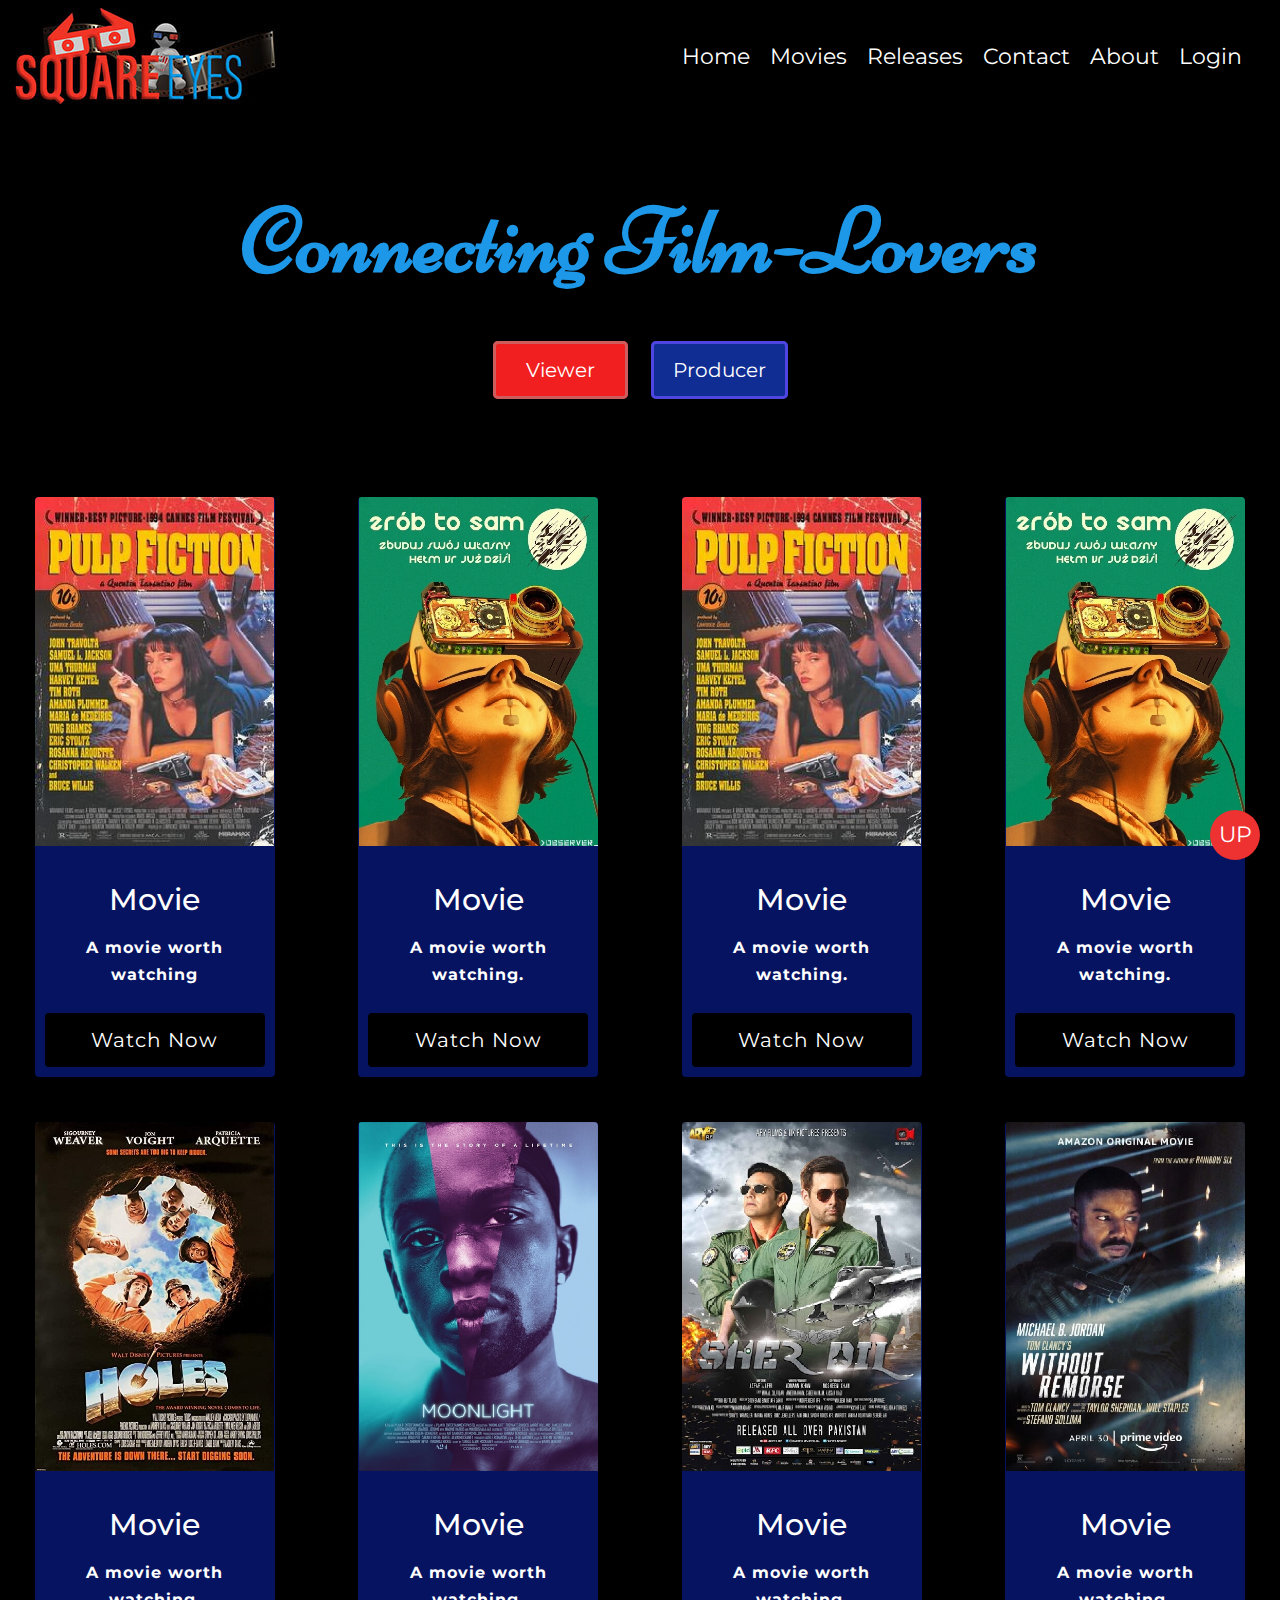
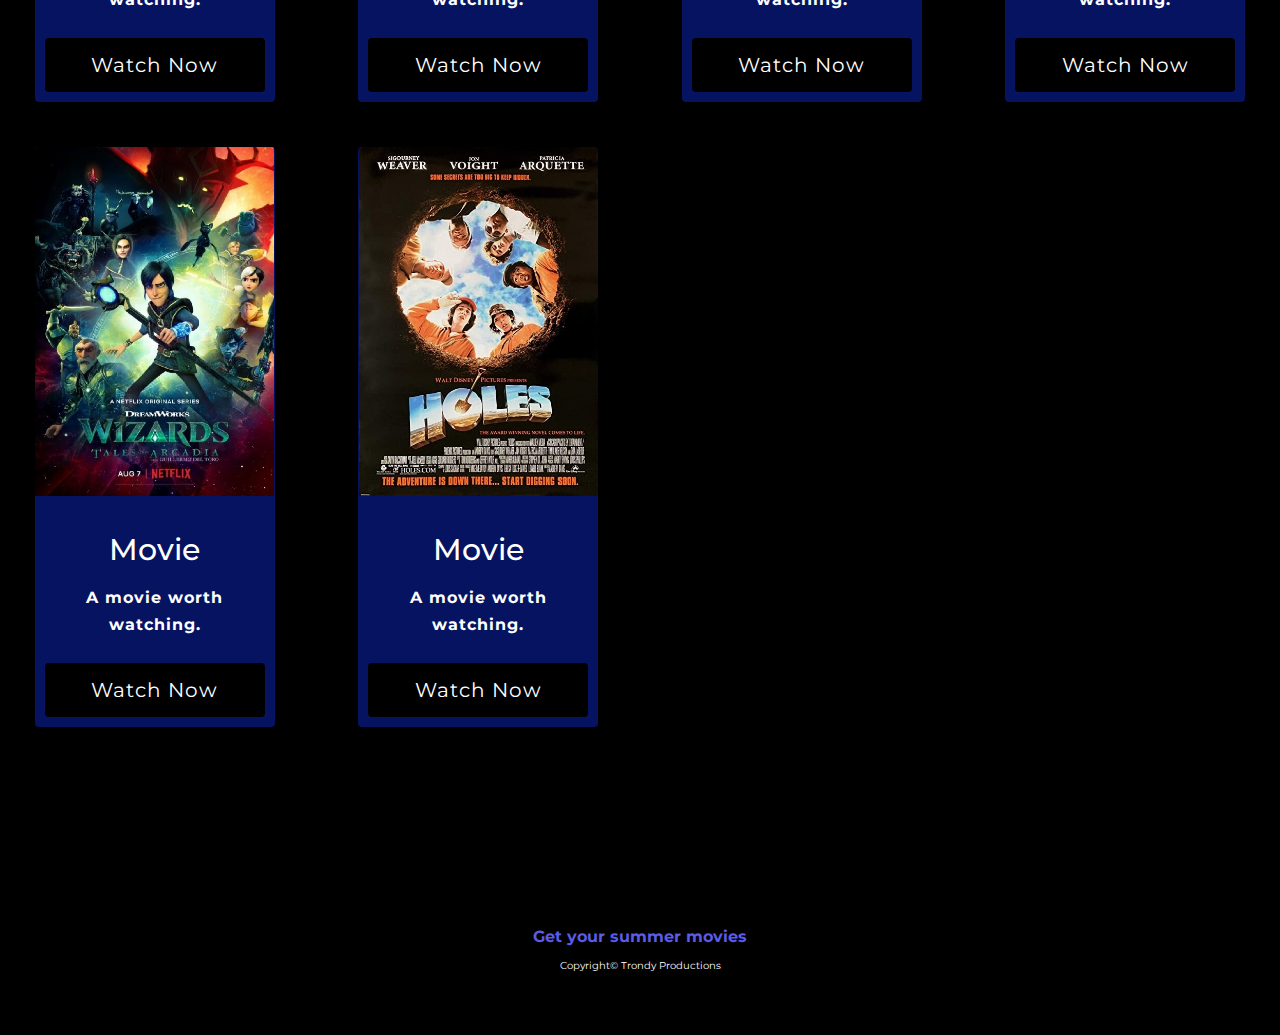
==== commit b3820dcd: "Hotjar Tracking" ====
--- a/index.html
+++ b/index.html
@@ -16,6 +16,22 @@
 		<link rel="stylesheet" href="/styles/cards.css" />
 		<link rel="stylesheet" href="/styles/main.css" />
 		<script src="/js/script.js" defer></script>
+		<!-- Hotjar Tracking Code for My site -->
+		<script>
+			(function (h, o, t, j, a, r) {
+				h.hj =
+					h.hj ||
+					function () {
+						(h.hj.q = h.hj.q || []).push(arguments);
+					};
+				h._hjSettings = { hjid: 2723098, hjsv: 6 };
+				a = o.getElementsByTagName("head")[0];
+				r = o.createElement("script");
+				r.async = 1;
+				r.src = t + h._hjSettings.hjid + j + h._hjSettings.hjsv;
+				a.appendChild(r);
+			})(window, document, "https://static.hotjar.com/c/hotjar-", ".js?sv=");
+		</script>
 	</head>
 	<body>
 		<nav class="navbar">
@@ -54,7 +70,7 @@
 						<img class="card-img" src="./images/1.jpg" alt="Movie" />
 						<div class="card-content">
 							<h2 class="card-header">Movie</h2>
-							<p class="card-text"> A movie worth watching </p>
+							<p class="card-text">A movie worth watching</p>
 							<a href="/purchase.html" class="card-btn">Watch Now</a>
 						</div>
 					</div>
@@ -64,7 +80,7 @@
 						<img class="card-img" src="./images/2.jpg" alt="Movie" />
 						<div class="card-content">
 							<h2 class="card-header">Movie</h2>
-							<p class="card-text"> A movie worth watching. </p>
+							<p class="card-text">A movie worth watching.</p>
 							<a href="/purchase.html" class="card-btn">Watch Now</a>
 						</div>
 					</div>
@@ -74,7 +90,7 @@
 						<img class="card-img" src="./images/3.jpg" alt="Movie" />
 						<div class="card-content">
 							<h2 class="card-header">Movie</h2>
-							<p class="card-text"> A movie worth watching. </p>
+							<p class="card-text">A movie worth watching.</p>
 							<a href="/purchase.html" class="card-btn">Watch Now</a>
 						</div>
 					</div>
@@ -84,7 +100,7 @@
 						<img class="card-img" src="./images/4.jpg" alt="Movie" />
 						<div class="card-content">
 							<h2 class="card-header">Movie</h2>
-							<p class="card-text"> A movie worth watching. </p>
+							<p class="card-text">A movie worth watching.</p>
 							<a href="/purchase.html" class="card-btn">Watch Now</a>
 						</div>
 					</div>
@@ -94,7 +110,7 @@
 						<img class="card-img" src="./images/5.jpg" alt="Movie" />
 						<div class="card-content">
 							<h2 class="card-header">Movie</h2>
-							<p class="card-text"> A movie worth watching. </p>
+							<p class="card-text">A movie worth watching.</p>
 							<a href="/purchase.html" class="card-btn">Watch Now</a>
 						</div>
 					</div>
@@ -104,7 +120,7 @@
 						<img class="card-img" src="./images/6.jpg" alt="Movie" />
 						<div class="card-content">
 							<h2 class="card-header">Movie</h2>
-							<p class="card-text"> A movie worth watching. </p>
+							<p class="card-text">A movie worth watching.</p>
 							<a href="/purchase.html" class="card-btn">Watch Now</a>
 						</div>
 					</div>
@@ -114,7 +130,7 @@
 						<img class="card-img" src="./images/7.jpg" alt="Movie" />
 						<div class="card-content">
 							<h2 class="card-header">Movie</h2>
-							<p class="card-text"> A movie worth watching. </p>
+							<p class="card-text">A movie worth watching.</p>
 							<a href="/purchase.html" class="card-btn">Watch Now</a>
 						</div>
 					</div>
@@ -124,7 +140,7 @@
 						<img class="card-img" src="./images/8.jpg" alt="Movie" />
 						<div class="card-content">
 							<h2 class="card-header">Movie</h2>
-							<p class="card-text"> A movie worth watching. </p>
+							<p class="card-text">A movie worth watching.</p>
 							<a href="/purchase.html" class="card-btn">Watch Now</a>
 						</div>
 					</div>
@@ -134,7 +150,7 @@
 						<img class="card-img" src="./images/9.jpg" alt="Movie" />
 						<div class="card-content">
 							<h2 class="card-header">Movie</h2>
-							<p class="card-text"> A movie worth watching. </p>
+							<p class="card-text">A movie worth watching.</p>
 							<a href="/purchase.html" class="card-btn">Watch Now</a>
 						</div>
 					</div>
@@ -144,7 +160,7 @@
 						<img class="card-img" src="./images/10.jpg" alt="Movie" />
 						<div class="card-content">
 							<h2 class="card-header">Movie</h2>
-							<p class="card-text"> A movie worth watching. </p>
+							<p class="card-text">A movie worth watching.</p>
 							<a href="/purchase.html" class="card-btn">Watch Now</a>
 						</div>
 					</div>
--- a/styles/cards.css
+++ b/styles/cards.css
@@ -22,10 +22,9 @@
 }
 
 .grid-item {
-	background-color: #1d97e7;
+	background-color: #051361;
 	border-radius: 0.4rem;
 	overflow: hidden;
-	/*box-shadow: 0 3rem 6rem #000000;*/
 	cursor: pointer;
 	transition: 0.5s;
 	max-width: 240px;
@@ -43,7 +42,6 @@
 	display: block;
 	width: auto;
 	height: 349px;
-	margin-top: 2px;
 	object-fit: scale-down;
 }
 
@@ -56,7 +54,7 @@
 	text-align: center;
 	font-size: 3rem;
 	font-weight: 500;
-	color: #0d0d0d;
+	color: #ffffff;
 	margin-bottom: 1.5rem;
 }
 
@@ -67,7 +65,7 @@
 	font-size: 1.6rem;
 	letter-spacing: 0.1rem;
 	line-height: 1.7;
-	color: #3d3d3d;
+	color: #ffffff;
 	margin-bottom: 2.5rem;
 }
 
@@ -77,7 +75,7 @@
 	font-size: 2rem;
 	text-align: center;
 	color: #ffffff;
-	background-color: #3049a1;
+	background-color: #000000;
 	border: none;
 	border-radius: 0.4rem;
 	transition: 0.2s;
@@ -88,7 +86,7 @@
 
 .card-btn:hover,
 .card-btn:active {
-	background-color: #d81a00f6;
+	background-color: #8d1606f6;
 }
 
 @media only screen and (max-width: 550px) {
--- a/styles/main.css
+++ b/styles/main.css
@@ -18,12 +18,12 @@
 }
 .btn-login {
 	position: relative;
-	background-color: #f55a5a;
-	border: 3px solid #5f5b5b;
+	background-color: #f11f1f;
+	border: 3px solid #cf5c5c;
 	color: #ffffff;
 	font-size: 20px;
 	width: 125px;
-	padding: 14px 19px;
+	padding: 14px 30px;
 	cursor: pointer;
 	border-radius: 5px;
 	margin-right: 20px;
@@ -31,8 +31,8 @@
 }
 .btn-producer {
 	position: relative;
-	background-color: #6381eb;
-	border: 3px solid #5f5b5b;
+	background-color: #102d94;
+	border: 3px solid #4f45e0;
 	color: #ffffff;
 	font-size: 20px;
 	padding: 14px 19px;
@@ -46,10 +46,14 @@
 	margin-top: 20px;
 }
 
-.btn-group button:hover {
-	background-color: #bb1e2b;
+.btn-login:hover,
+.btn-login:active {
+	background-color: #c01600f6;
 }
-
+.btn-producer:hover,
+.btn-producer:active {
+	background-color: #180488f6;
+}
 @media (max-width: 650px) {
 	.btn-group button {
 		margin-top: 35px;
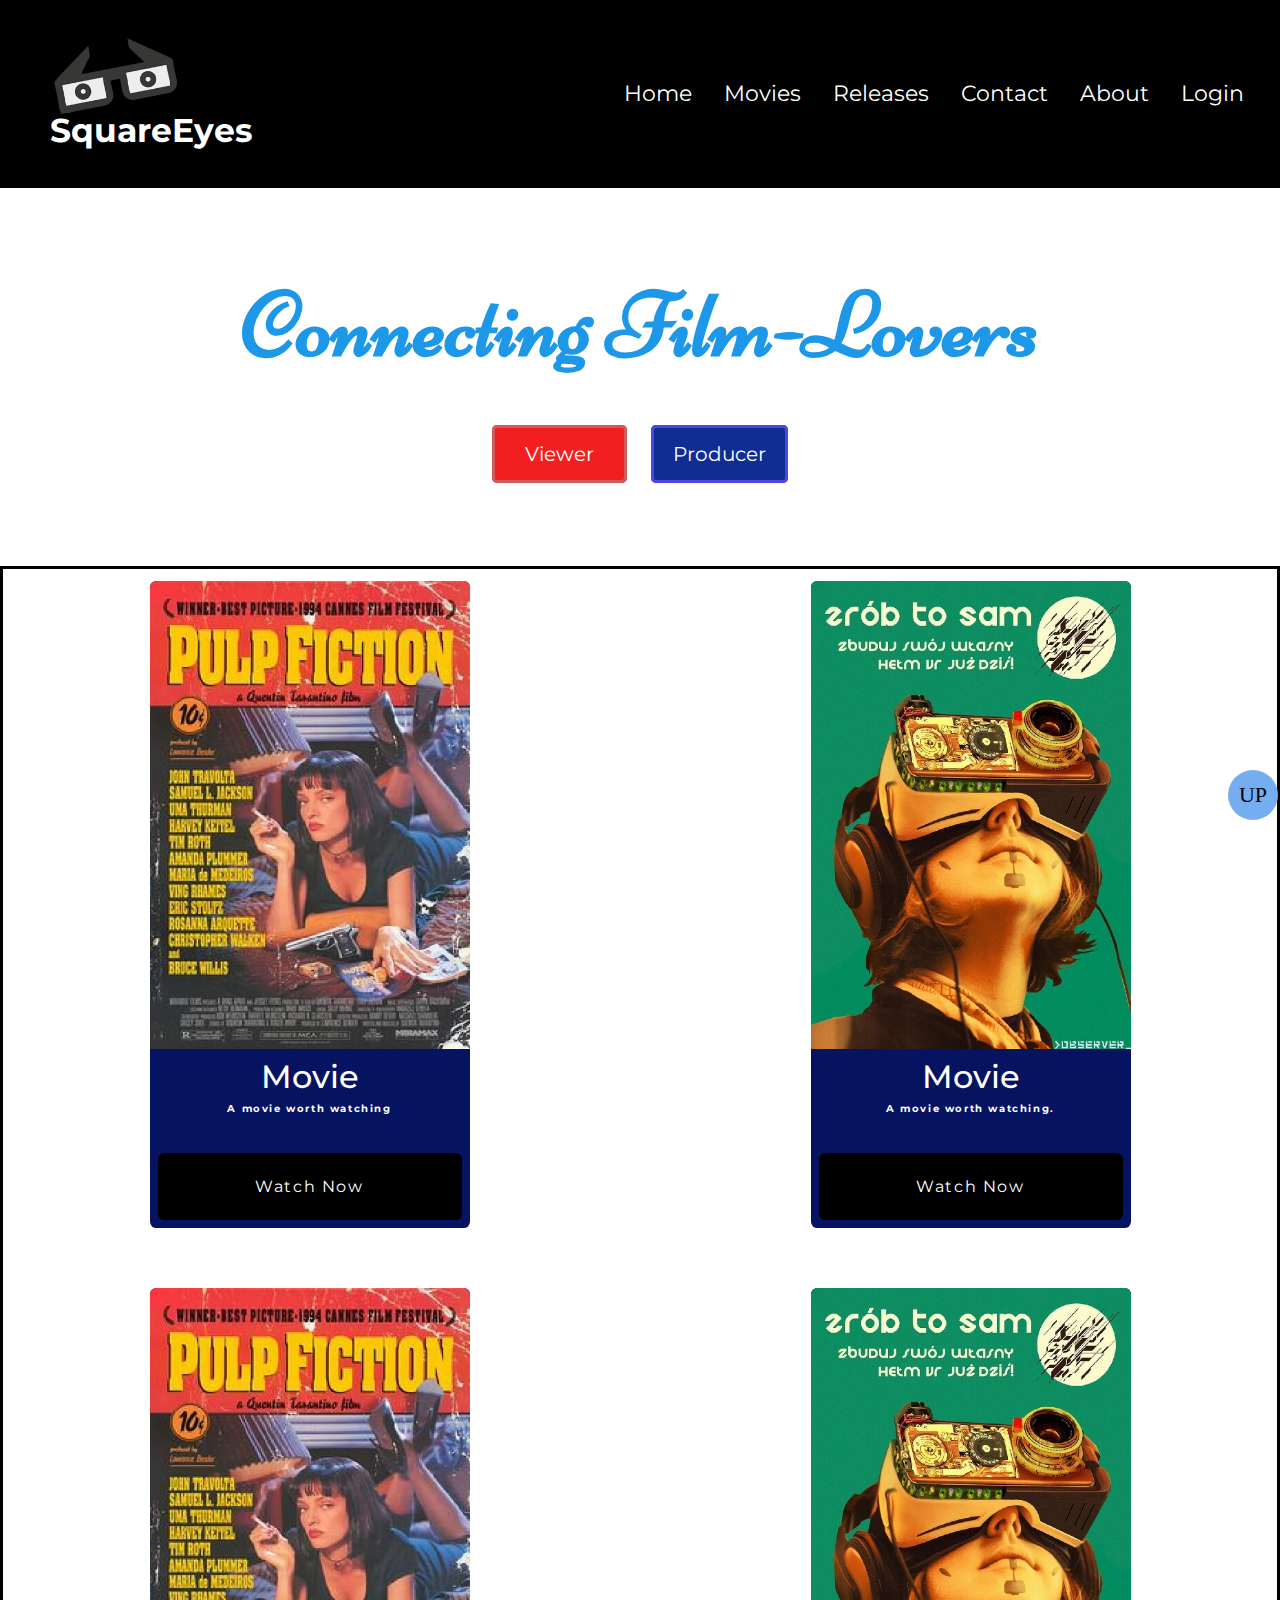
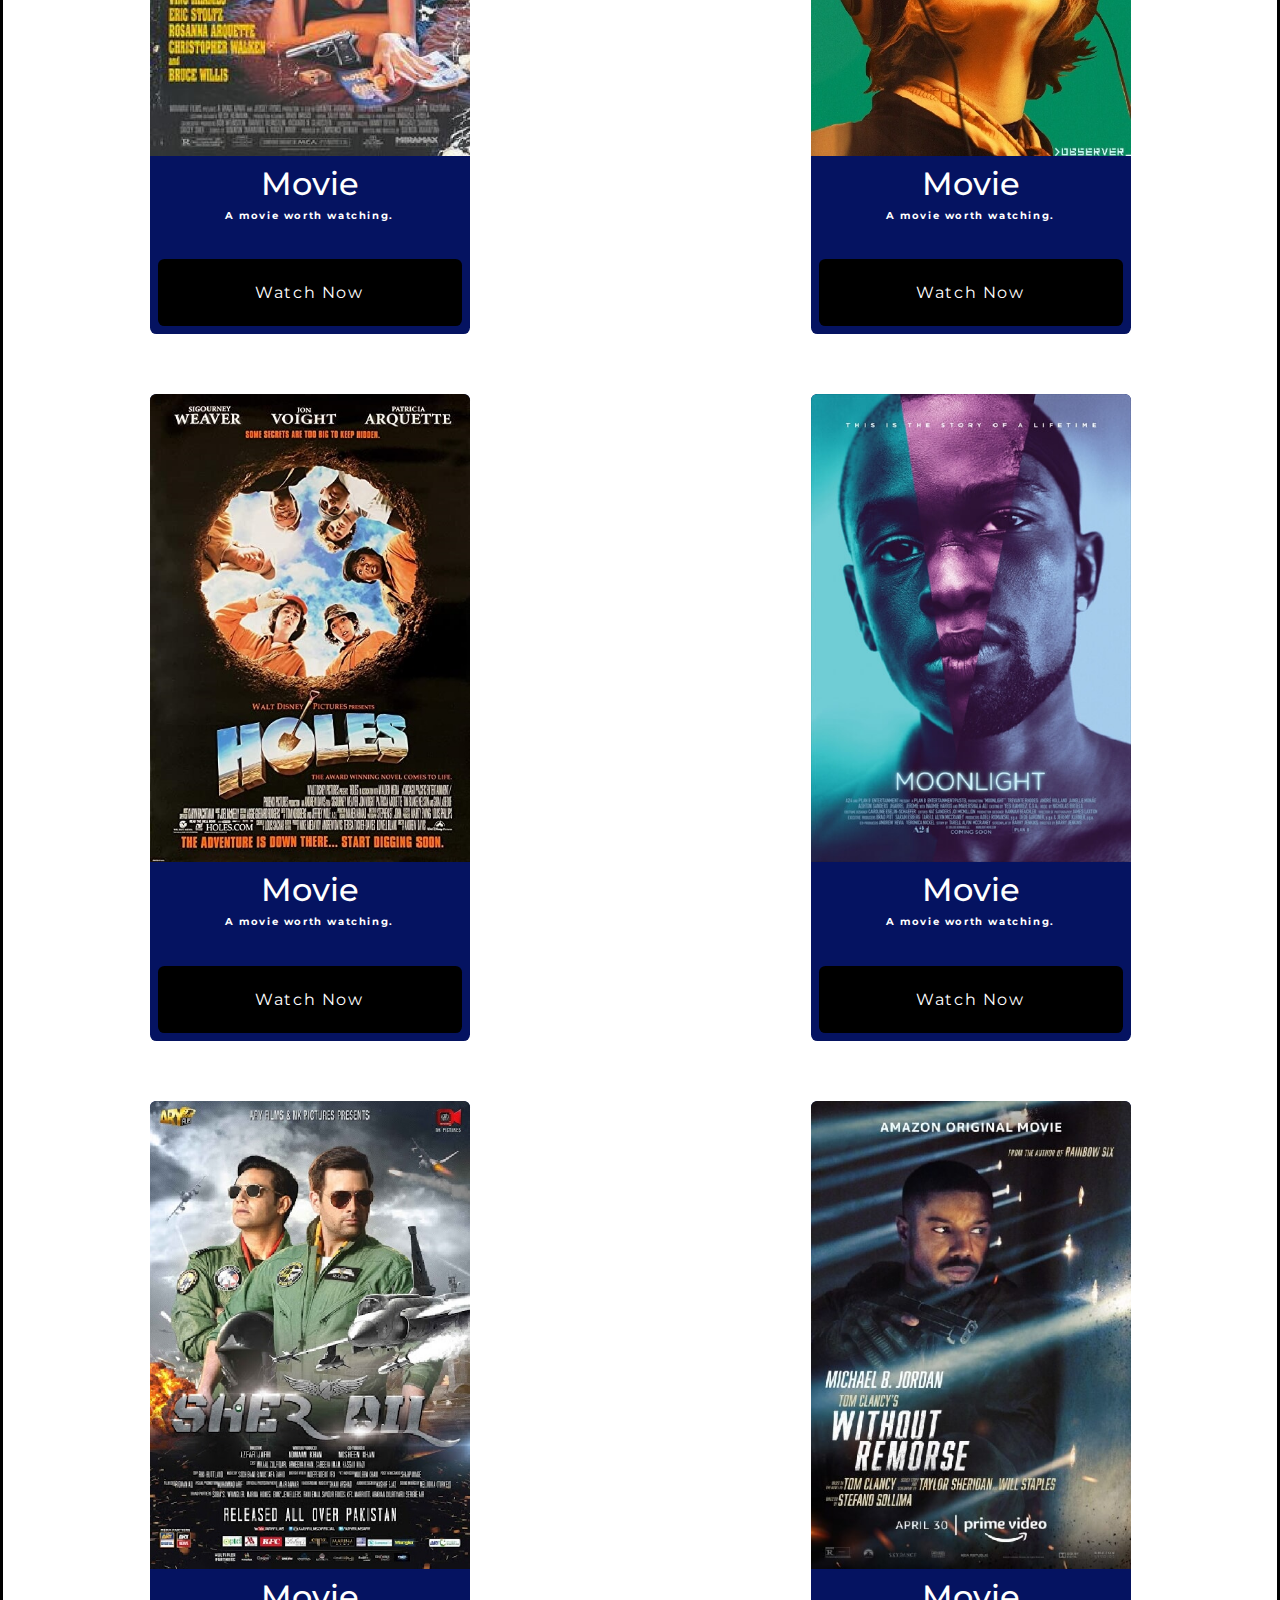
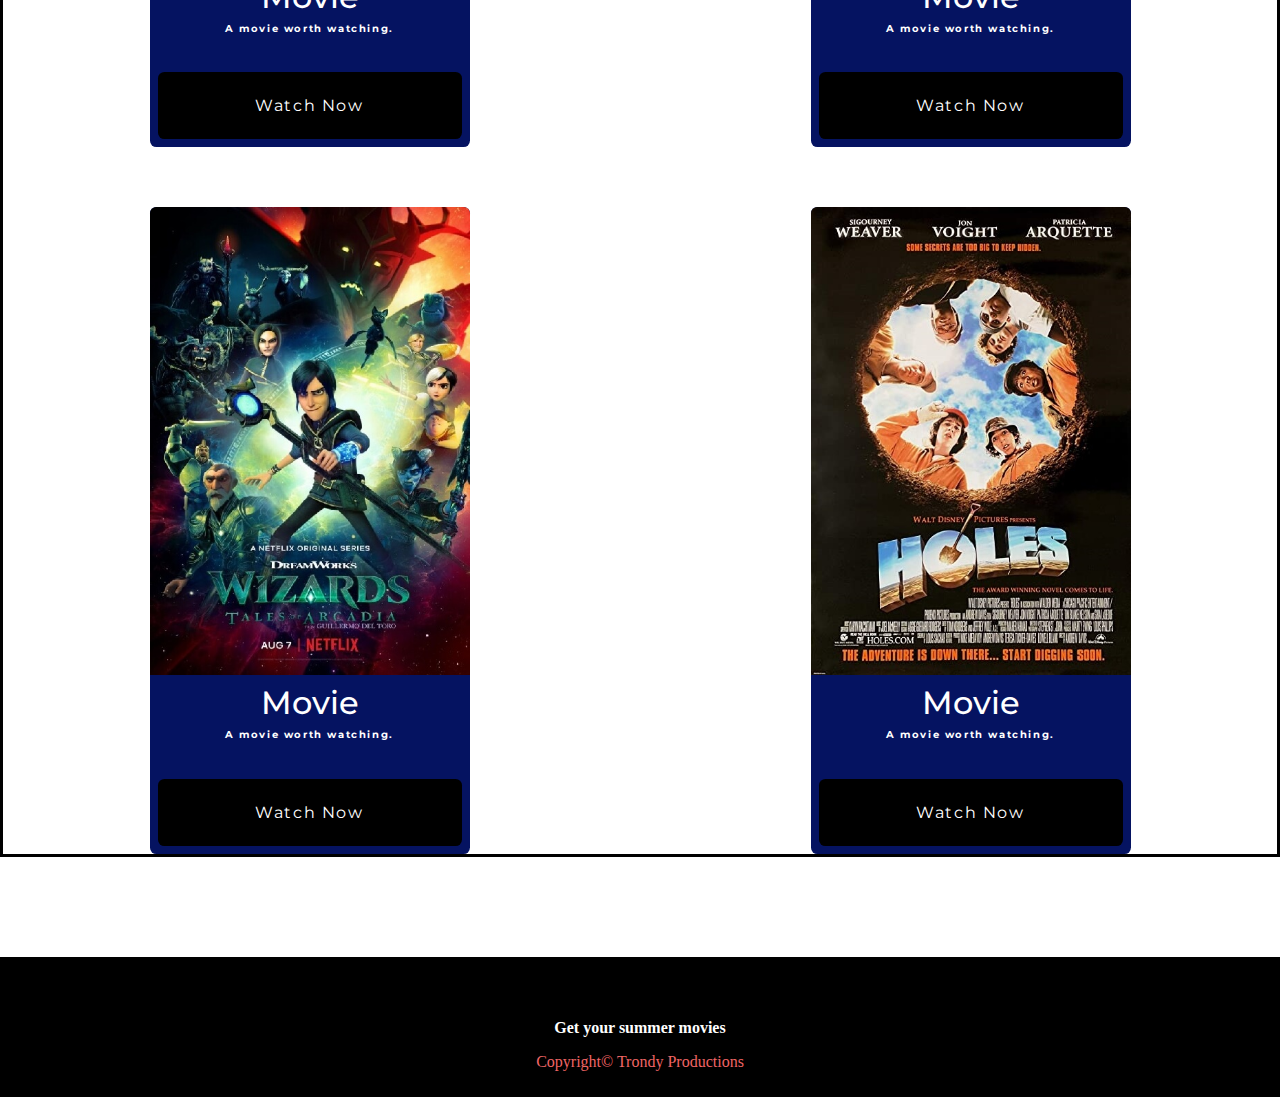
==== commit 98a56fbf: "update" ====
--- a/index.html
+++ b/index.html
@@ -35,7 +35,8 @@
 	</head>
 	<body>
 		<nav class="navbar">
-			<img src="images/squareeyeslogo.png" class="logo" alt="logo" />
+			<img src="images/icon.png" class="logo" alt="logo" />
+			<h2 class="sitename">SquareEyes</h2>
 			<a href="#" class="toggle-button">
 				<span class="bar"></span>
 				<span class="bar"></span>
@@ -45,7 +46,7 @@
 			<div class="navbar-links">
 				<ul>
 					<li><a href="index.html">Home</a></li>
-					<li><a href="search.html">Movies</a></li>
+					<li><a href="store.html">Movies</a></li>
 					<li><a href="news.html">Releases</a></li>
 					<li><a href="contact.html">Contact</a></li>
 					<li><a href="about.html">About</a></li>
@@ -53,6 +54,25 @@
 				</ul>
 			</div>
 		</nav>
+		<div class="mobile-list">
+			<ul>
+				<li><a href="#">
+					<img src="images/navlist.png" class="icon" alt="icon of hamburger" style="width:50px;height:50px;"/>
+				</a></li>
+				<li><a href="/index.html">
+					<img src="images/home.png" class="icon" alt="icon of home" style="width:50px;height:50px;"/>
+				</a></li>
+				<li><a href="/store.html">
+					<img src="images/movies.png" class="icon" alt="icon of movies" style="width:50px;height:50px;"/>
+				</a></li>
+				<li><a href="/profile.html">
+					<img src="images/user.png" class="icon" alt="icon of user" style="width:50px;height:50px;"/>
+				</a></li>
+				<li><a href="/about.html">
+					<img src="images/about.png" class="icon" alt="icon of about" style="width:50px;height:50px;"/>
+				</a></li>
+			</ul>
+		</div>
 		<main>
 			<section class="topper">
 				<div class="h1slogan">
@@ -71,7 +91,7 @@
 						<div class="card-content">
 							<h2 class="card-header">Movie</h2>
 							<p class="card-text">A movie worth watching</p>
-							<a href="/purchase.html" class="card-btn">Watch Now</a>
+							<a href="/store.html" class="card-btn">Watch Now</a>
 						</div>
 					</div>
 				</div>
@@ -81,7 +101,7 @@
 						<div class="card-content">
 							<h2 class="card-header">Movie</h2>
 							<p class="card-text">A movie worth watching.</p>
-							<a href="/purchase.html" class="card-btn">Watch Now</a>
+							<a href="/store.html" class="card-btn">Watch Now</a>
 						</div>
 					</div>
 				</div>
@@ -91,7 +111,7 @@
 						<div class="card-content">
 							<h2 class="card-header">Movie</h2>
 							<p class="card-text">A movie worth watching.</p>
-							<a href="/purchase.html" class="card-btn">Watch Now</a>
+							<a href="/store.html" class="card-btn">Watch Now</a>
 						</div>
 					</div>
 				</div>
@@ -101,7 +121,7 @@
 						<div class="card-content">
 							<h2 class="card-header">Movie</h2>
 							<p class="card-text">A movie worth watching.</p>
-							<a href="/purchase.html" class="card-btn">Watch Now</a>
+							<a href="/store.html" class="card-btn">Watch Now</a>
 						</div>
 					</div>
 				</div>
@@ -111,7 +131,7 @@
 						<div class="card-content">
 							<h2 class="card-header">Movie</h2>
 							<p class="card-text">A movie worth watching.</p>
-							<a href="/purchase.html" class="card-btn">Watch Now</a>
+							<a href="/store.html" class="card-btn">Watch Now</a>
 						</div>
 					</div>
 				</div>
@@ -121,7 +141,7 @@
 						<div class="card-content">
 							<h2 class="card-header">Movie</h2>
 							<p class="card-text">A movie worth watching.</p>
-							<a href="/purchase.html" class="card-btn">Watch Now</a>
+							<a href="/store.html" class="card-btn">Watch Now</a>
 						</div>
 					</div>
 				</div>
@@ -131,7 +151,7 @@
 						<div class="card-content">
 							<h2 class="card-header">Movie</h2>
 							<p class="card-text">A movie worth watching.</p>
-							<a href="/purchase.html" class="card-btn">Watch Now</a>
+							<a href="/store.html" class="card-btn">Watch Now</a>
 						</div>
 					</div>
 				</div>
@@ -141,7 +161,7 @@
 						<div class="card-content">
 							<h2 class="card-header">Movie</h2>
 							<p class="card-text">A movie worth watching.</p>
-							<a href="/purchase.html" class="card-btn">Watch Now</a>
+							<a href="/store.html" class="card-btn">Watch Now</a>
 						</div>
 					</div>
 				</div>
@@ -151,7 +171,7 @@
 						<div class="card-content">
 							<h2 class="card-header">Movie</h2>
 							<p class="card-text">A movie worth watching.</p>
-							<a href="/purchase.html" class="card-btn">Watch Now</a>
+							<a href="/store.html" class="card-btn">Watch Now</a>
 						</div>
 					</div>
 				</div>
@@ -161,7 +181,7 @@
 						<div class="card-content">
 							<h2 class="card-header">Movie</h2>
 							<p class="card-text">A movie worth watching.</p>
-							<a href="/purchase.html" class="card-btn">Watch Now</a>
+							<a href="/store.html" class="card-btn">Watch Now</a>
 						</div>
 					</div>
 				</div>
@@ -172,7 +192,7 @@
 			<section class="footer">
 				<div>
 					<h2 class="h2footer">Get your summer movies</h2>
-					<p>Copyright&copy; Trondy Productions</p>
+					<p class="co">Copyright&copy; Trondy Productions</p>
 				</div>
 			</section>
 			<a class="gotop-btn" href="#">UP</a>
--- a/styles/nav.css
+++ b/styles/nav.css
@@ -1,15 +1,10 @@
 @import url("https://fonts.googleapis.com/css2?family=Montserrat:ital,wght@0,700;1,600&display=swap");
 
-html {
-  box-sizing: border-box;
-  font-size: 62.5%;
-  scroll-behavior: smooth;
-}
-
-body {
-  background-color: #000000;
+html, body {
+  margin: 0;
+  padding: 0;
+  min-height: 100%;
   font-family: "Montserrat", sans-serif;
-  min-height: 100vh;
 }
 .navbar {
   display: flex;
@@ -22,8 +17,17 @@
 }
 .logo {
   display: flex;
-  margin-right: 20px;
+  margin-top: 15px;
+  margin-left: 50px;
+  margin-bottom: 55px;
+  width: 130px;
   cursor: pointer;
+}
+
+.sitename {
+  position:absolute;
+  margin-top: 100px;
+  margin-left: 50px;
 }
 
 .navbar-links {
@@ -49,8 +53,8 @@
 
 .navbar-links li:hover,
 .navbar-links.active {
-  background-color: #b11421;
-  border-radius: 5px;
+  text-decoration: underline;
+  text-transform: uppercase;
 }
 
 .toggle-button {
@@ -71,38 +75,46 @@
   background-color: white;
   border-radius: 10px;
 }
-.footer {
-  display: block;
-  place-items: center;
+footer{
+  position: block;
+  align-content: center;
+  bottom: 0;
   left: 0;
-  bottom: 0;
-  width: 100%;
+  right: 0;
+  background: rgb(0, 0, 0);
   height: 100px;
-  background-color: black;
-  color: white;
-  font-family: "Montserrat", sans-serif;
-  font-size: 10px;
+  width: 100vw;
+  font-family: "Open Sans";
+  padding-top: 40px;
+  color: rgb(240, 101, 101);
+}
+
+.h2footer {
   text-align: center;
-}
-
-.h2footer {
   font-size: 16px;
-  color: #5b5be7;
-}
+  color: #ffffff;
+}
+.co {
+  text-align: center;
+}
+
 .gotop-btn{
   position: fixed;
   width: 50px;
   height: 50px;
-  background: #ee3131;
-  bottom: 40px;
-  right: 20px;
+  background: #74aef0;
+  bottom: 80px;
+  right: 2px;
   border-radius: 25px;
 
   text-decoration: none;
   text-align: center;
   line-height: 50px;
-  color: white;
+  color: rgb(0, 0, 0);
   font-size: 22px;
+}
+.mobile-list {
+  display: none;
 }
 
 /*----------------- separating the code -------*/
@@ -112,17 +124,24 @@
     font-size: 16px;
   }
   .logo {
-    margin-left: 5px;
+    margin-left: 15px;
     margin-top: 5px;
     margin-bottom: 15px;
-    width: 200px;
-  }
-
+    width: 110px;
+  }
+  .sitename {
+    font-size: 20px;
+    margin-top: 90px;
+  }
 @media (max-width: 730px) {
   .logo {
-    margin-left: 5px;
+    margin-left: 15px;
     margin-top: 10px;
-    width: 200px;
+    width: 120px;
+  }
+  .sitename {
+    font-size: 20px;
+    margin-top: 90px;
   }
   .navbar {
     flex-direction: column;
@@ -159,5 +178,27 @@
   .navbar-links.active {
     display: flex;
   }
-  
+  @media only screen and (max-width:560px) {
+
+  .mobile-list {
+    display: block;
+    color: white;
+    position: fixed;
+    bottom: 0;
+    left: 0;
+    justify-content: space-around;
+    align-items: center;
+    width: 100%;
+    background-color: white;
+  }
+  .mobile-list li {
+    display: inline;
+    align-self: auto;
+    margin: auto;
+  }
+  .mobile-list li .icon {
+    margin-right: 5px;
+  }
+}
+}
 }--- a/styles/cards.css
+++ b/styles/cards.css
@@ -1,20 +1,17 @@
 @import url("https://fonts.googleapis.com/css2?family=Montserrat:ital,wght@0,700;1,600&display=swap");
 
-html {
-	box-sizing: border-box;
-	font-size: 62.5%;
-}
-
-body {
-	background-color: #000000;
+html, body {
+	margin: 0;
+	padding: 0;
+	min-height: 100%;
 	font-family: "Montserrat", sans-serif;
-	min-height: 100vh;
-}
+  }
 
 .grid {
 	display: grid;
-	margin-bottom: 200px;
+	margin-bottom: 100px;
 	margin-top: 100px;
+	border-style: solid;
 	justify-content: space-evenly;
 	gap: 3rem;
 	grid-template-columns: repeat(auto-fit, minmax(25rem, 1fr));
@@ -27,8 +24,8 @@
 	overflow: hidden;
 	cursor: pointer;
 	transition: 0.5s;
-	max-width: 240px;
-	margin: 5% auto 0 auto;
+	max-width: 100%;
+	margin: 2% auto 0 auto;
 }
 
 .card {
@@ -41,30 +38,31 @@
 .card-img {
 	display: block;
 	width: auto;
-	height: 349px;
+	max-height: 50%;
 	object-fit: scale-down;
 }
 
 .card-content {
-	padding: 1rem;
+	padding: 0.5rem;
+	align-content: center;
 }
 
 .card-header {
 	font-family: "Montserrat", sans-serif;
 	text-align: center;
-	font-size: 3rem;
+	margin: auto;
+	font-size: 2rem;
 	font-weight: 500;
 	color: #ffffff;
-	margin-bottom: 1.5rem;
 }
 
 .card-text {
 	font-family: "Montserrat", sans-serif;
 	text-align: center;
 	font-weight: bold;
-	font-size: 1.6rem;
+	font-size: .6rem;
 	letter-spacing: 0.1rem;
-	line-height: 1.7;
+	line-height: .7;
 	color: #ffffff;
 	margin-bottom: 2.5rem;
 }
@@ -72,7 +70,7 @@
 .card-btn {
 	display: block;
 	padding: 1.5rem;
-	font-size: 2rem;
+	font-size: 1rem;
 	text-align: center;
 	color: #ffffff;
 	background-color: #000000;
--- a/styles/main.css
+++ b/styles/main.css
@@ -1,15 +1,11 @@
 @import url("https://fonts.googleapis.com/css2?family=Montserrat:ital,wght@0,700;1,600&display=swap");
 @import url("https://fonts.googleapis.com/css2?family=Niconne&display=swap");
-html {
-	box-sizing: border-box;
-	font-size: 62.5%;
-}
-
-body {
-	background-color: #000000;
+html, body {
+	margin: 0;
+	padding: 0;
+	min-height: 100%;
 	font-family: "Montserrat", sans-serif;
-	min-height: 100vh;
-}
+  }
 .h1slogan {
 	color: #1d97e7;
 	font-family: "Niconne", cursive;
